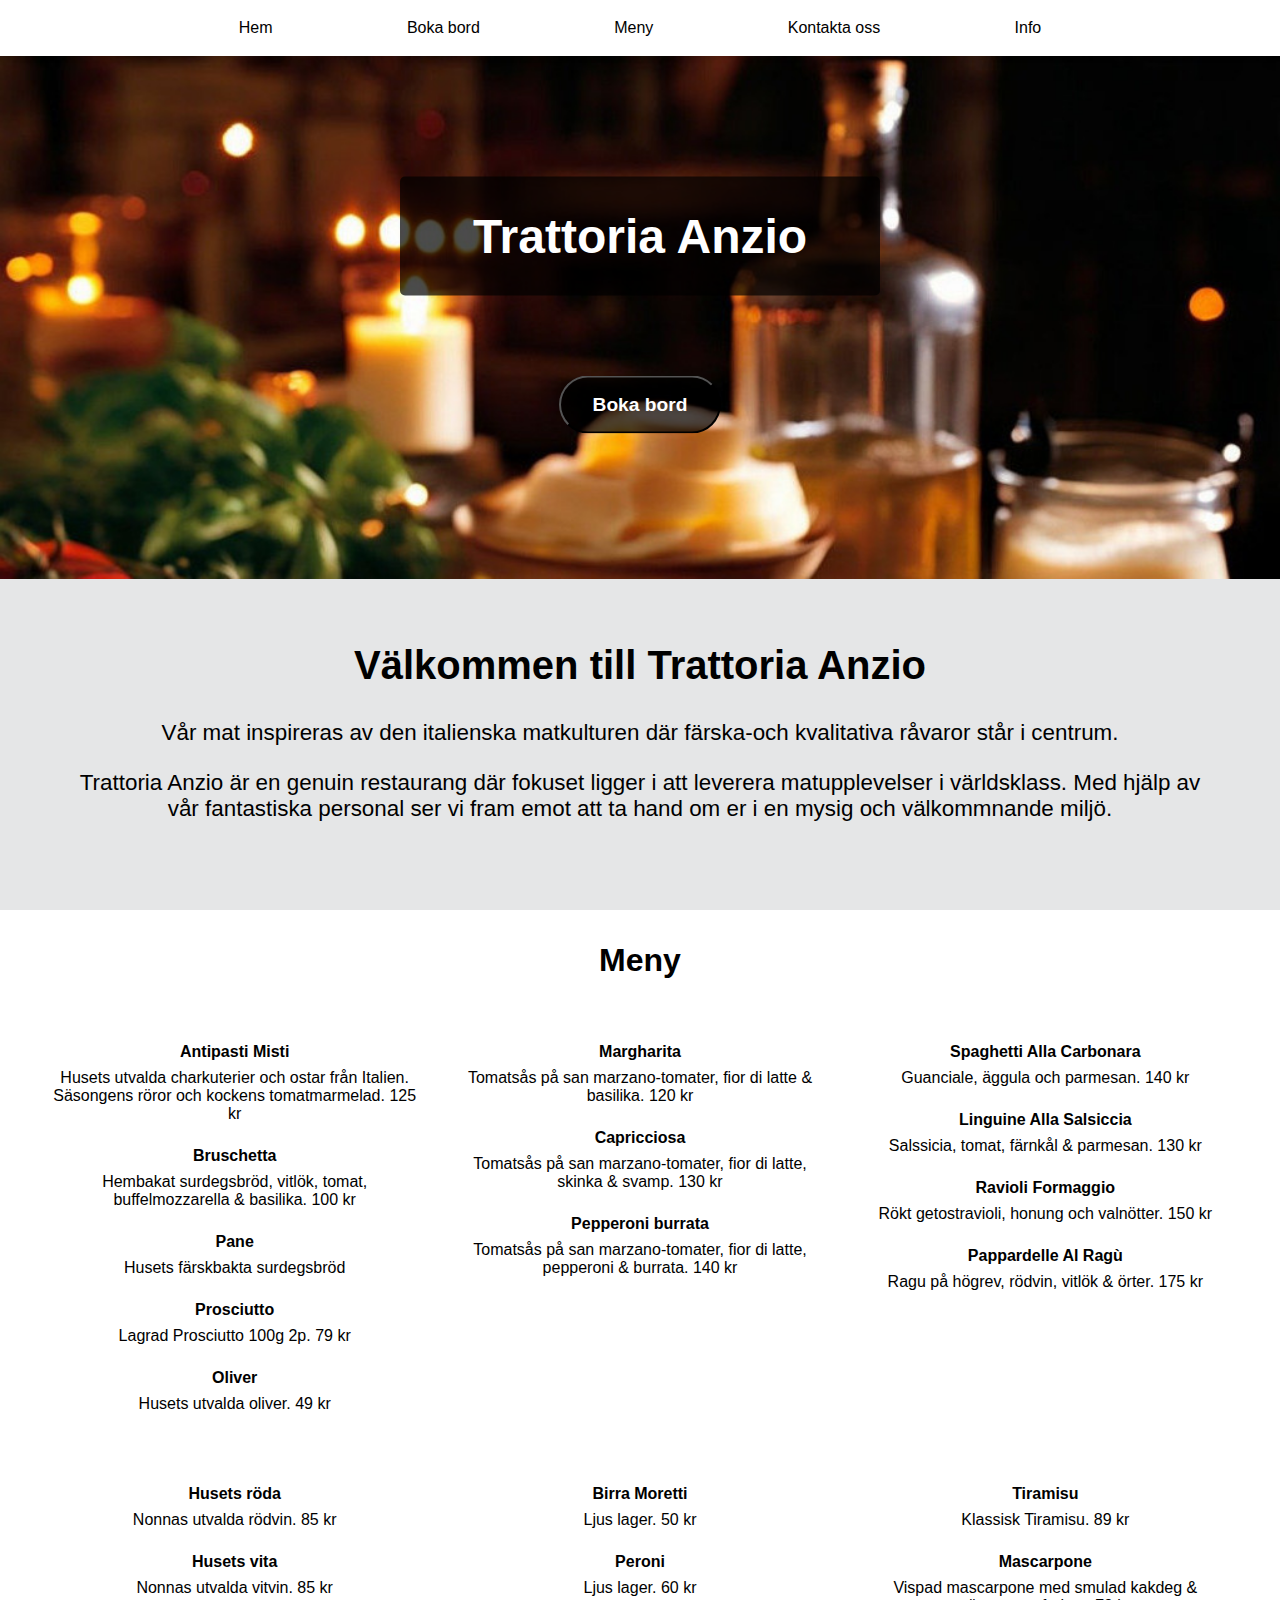
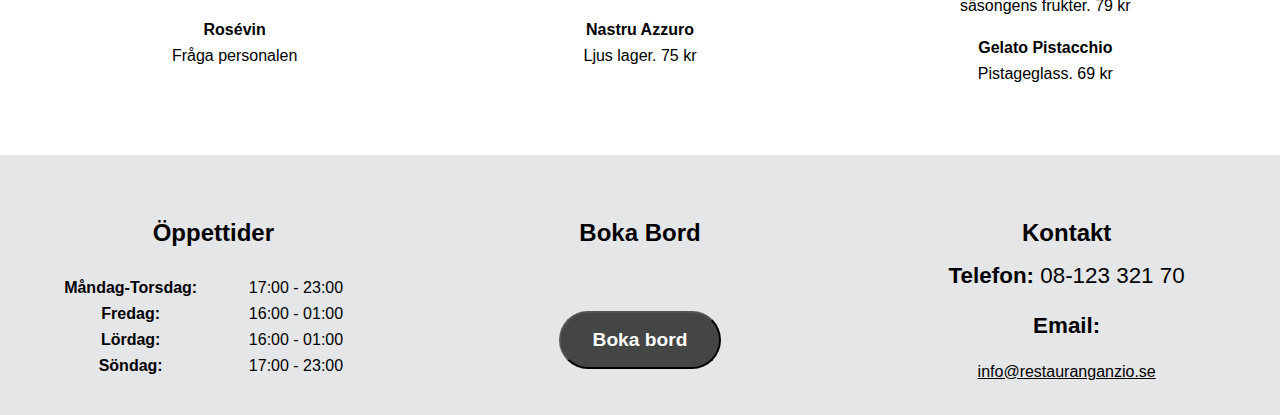
==== index.html @ eb4d1103 "Grid på välkomstext, meny och footer save 8" ====
<!DOCTYPE html>
<html lang="sv">
  <head>
    <meta charset="UTF-8" />
    <meta name="viewport" content="width=device-width, initial-scale=1.0" />
    <link rel="stylesheet" href="style.css" />
    <title>Trattoria Anzio</title>
  </head>
  <body>
    <header>
      <nav>
        <ul>
          <li class="nav-item">
            <a class="nav-link" href="#hem">Hem</a>
          </li>
          <li class="nav-item">
            <a class="nav-link" href="#bokabord">Boka bord</a>
          </li>
          <li class="nav-item">
            <a class="nav-link" href="#meny">Meny</a>
          </li>
          <li class="nav-item">
            <a class="nav-link" href="#kontakt">Kontakta oss</a>
          </li>
          <li class="nav-item">
            <a class="nav-link" href="#info">Info</a>
          </li>
        </ul>
      </nav>
    </header>

    <main class="main-content">
      <!-- Introsektion för en snabb introduktion -->
      <section id="intro-center">
        <img
          src="bilder/pasta-1024pxcropp.jpg"
          alt="bild_på_pasta"
          class="full-width-image"
        />
        <div class="overlay-content">
          <h1>Trattoria Anzio</h1>
          <button type="button" class="bokabord-knapp">Boka bord</button>
        </div>
      </section>

      <section id="intro-secondary">
        <h2>Välkommen till Trattoria Anzio</h2>
        <p id="intro-p1">
          Vår mat inspireras av den italienska matkulturen där färska-och
          kvalitativa råvaror står i centrum.
        </p>
        <p id="intro-p2">
          Trattoria Anzio är en genuin restaurang där fokuset ligger i att
          leverera matupplevelser i världsklass. Med hjälp av vår fantastiska
          personal ser vi fram emot att ta hand om er i en mysig och
          välkommnande miljö.
        </p>
      </section>
      <div id="h2-meny"><b>Meny</b></div>
      <!-- Sektion med meny -->
      <section id="meny-mat">
        <dl id="antipasti-meny">
          <!-- <div class="h3-meny-titel">
            <h3>Antipasti</h3>
          </div> -->
          <dt>Antipasti Misti</dt>
          <dd>
            Husets utvalda charkuterier och ostar från Italien. Säsongens röror
            och kockens tomatmarmelad. 125 kr
          </dd>

          <dt>Bruschetta</dt>
          <dd>
            Hembakat surdegsbröd, vitlök, tomat, buffelmozzarella & basilika.
            100 kr
          </dd>

          <dt>Pane</dt>
          <dd>Husets färskbakta surdegsbröd</dd>

          <dt>Prosciutto</dt>
          <dd>Lagrad Prosciutto 100g 2p. 79 kr</dd>

          <dt>Oliver</dt>
          <dd>Husets utvalda oliver. 49 kr</dd>
        </dl>

        <dl id="pasta-meny">
          <!-- <div class="h3-meny-titel">
            <h3>Pasta</h3>
          </div> -->
          <dt>Spaghetti Alla Carbonara</dt>
          <dd>Guanciale, äggula och parmesan. 140 kr</dd>

          <dt>Linguine Alla Salsiccia</dt>
          <dd>Salssicia, tomat, färnkål & parmesan. 130 kr</dd>

          <dt>Ravioli Formaggio</dt>
          <dd>Rökt getostravioli, honung och valnötter. 150 kr</dd>

          <dt>Pappardelle Al Ragù</dt>
          <dd>Ragu på högrev, rödvin, vitlök & örter. 175 kr</dd>
        </dl>

        <dl id="pizza-meny">
          <!-- <div class="h3-meny-titel">
            <h3>Pizza</h3>
          </div> -->
          <dt>Margharita</dt>
          <dd>
            Tomatsås på san marzano-tomater, fior di latte & basilika. 120 kr
          </dd>

          <dt>Capricciosa</dt>
          <dd>
            Tomatsås på san marzano-tomater, fior di latte, skinka & svamp. 130
            kr
          </dd>

          <dt>Pepperoni burrata</dt>
          <dd>
            Tomatsås på san marzano-tomater, fior di latte, pepperoni & burrata.
            140 kr
          </dd>
        </dl>

        <dl id="vino-meny">
          <!-- <div class="h3-meny-titel">
            <h3>Vino</h3>
          </div> -->
          <dt>Husets röda</dt>
          <dd>Nonnas utvalda rödvin. 85 kr</dd>

          <dt>Husets vita</dt>
          <dd>Nonnas utvalda vitvin. 85 kr</dd>

          <dt>Rosévin</dt>
          <dd>Fråga personalen</dd>
        </dl>

        <dl id="birra-meny">
          <!-- <div class="h3-meny-titel">
            <h3>Birra</h3>
          </div> -->
          <dt>Birra Moretti</dt>
          <dd>Ljus lager. 50 kr</dd>

          <dt>Peroni</dt>
          <dd>Ljus lager. 60 kr</dd>

          <dt>Nastru Azzuro</dt>
          <dd>Ljus lager. 75 kr</dd>
        </dl>

        <dl id="dolci-meny">
          <!-- <div class="h3-meny-titel">
            <h3>Dolci</h3>
          </div> -->
          <dt>Tiramisu</dt>
          <dd>Klassisk Tiramisu. 89 kr</dd>

          <dt>Mascarpone</dt>
          <dd>
            Vispad mascarpone med smulad kakdeg & säsongens frukter. 79 kr
          </dd>

          <dt>Gelato Pistacchio</dt>
          <dd>Pistageglass. 69 kr</dd>
        </dl>
      </section>
    </main>

    <footer class="footer">
      <div class="footer-content" id="footer-oppettider">
        <h3>Öppettider</h3>
        <dl>
          <dt><b>Måndag-Torsdag:</b></dt>
          <dd>17:00 - 23:00</dd>

          <dt><b>Fredag:</b></dt>
          <dd>16:00 - 01:00</dd>

          <dt><b>Lördag:</b></dt>
          <dd>16:00 - 01:00</dd>

          <dt><b>Söndag:</b></dt>
          <dd>17:00 - 23:00</dd>
        </dl>
      </div>

      <div class="footer-content" id="footer-bokabord">
        <h3>Boka Bord</h3>
        <button type="button" class="bokabord-knapp">Boka bord</button>
      </div>

      <div class="footer-content" id="footer-kontakt">
        <h3>Kontakt</h3>
        <p><b>Telefon:</b> 08-123 321 70</p>
        <p>
          <b>Email:</b>
        </p>
        <a href="#info@restauranganzio.se" style="color: black"
          >info@restauranganzio.se</a
        >
      </div>
    </footer>
  </body>
</html>
---- style.css ----
* {
    margin: 0;
    padding: 0;
    box-sizing: border-box;
}

body {
    font-family:'Segoe UI', Tahoma, Geneva, Verdana, sans-serif;
    display: grid;
    grid-template-rows: auto 1fr auto;
    grid-template-areas:
    "header"
    "main-content"
    "footer";
    height: 100vh;
}

header {
    grid-area:header;
}

nav {
    position: fixed;
    width: 100%;
    display: flex;
    /* Detta säkerställer att nav hamnar ovanför bl.a bilden som täckte den innan detta. */
    z-index: 10;
    box-shadow: 0 2px 5px rgba(0, 0, 0, 0.1)
}

nav ul {
    /* positionering av innehåll i nav */
    display: flex;
    align-items:center;
    justify-content: center;
    list-style-type:none;
    overflow: hidden;
    /* Testade att ha nav lite genomskinligt - därav detta format av background-color*/
    background-color:white;
    width: 100%;
}

nav li {
    /* Gör så att listan hamnar vågrätt */
    display: inline;
    margin: 1.2rem;
}

nav a {
    /* Tar bort understrecket i länken */
    text-decoration: none;
    color: black;
    font-weight:500;
    margin-left: 3rem;
    margin-right: 3rem;
}

nav a:hover {
    border-bottom: 2px solid black;
}


.main-content {
    grid-area: main-content;
    display: grid;
    grid-template-columns: 1fr;
    grid-template-rows: 1fr;
    grid-template-areas:
    "intro-center"
    "intro-secondary";
}

#intro-center {
    position:relative;
    width: 100%;
    overflow: hidden;
}

/* bilden */
.full-width-image {
    height: auto;
    width: 100%;
    display: block;
    object-fit: cover; /* Hjälper att hålla bildens proportioner*/
    position: relative;
}

.overlay-content {
    position: absolute;
    height:auto;
    padding: 5rem;
    color: white;
    top:50%;
    left: 50%;
    text-align: center;
    /* Efter lite forskning fick jag hjälp att centrera av transform under */
    transform:translate(-50%, -50%);
    border-radius: 5px;
    max-width: 90%;
    box-sizing: border-box;
}

h1 {
    font-size: 3rem;
    width: 30rem;
    margin: 2rem;
    padding: 2rem;
    background-color:rgba(0, 0, 0, 0.7);
    border-radius: 5px;
}

.bokabord-knapp {
    margin: auto;
    padding: 1rem 2rem;
    margin-top: 3rem;
    border-radius: 50px;
    border-color: black;
    background-color:rgba(0, 0, 0, 0.7);
    color:white;
    text-decoration: none;
    list-style-type: none;
    font-weight: 550;
    font-size: 1.2rem;

}

#intro-secondary {
    grid-area: intro-secondary;
    text-align: center;
    padding: 4rem;
    width: auto;
    min-width: 20rem;
    background-color: rgb(229, 230, 231);
    display: grid;
}

#intro-secondary h2{
    font-size:  2.5rem;
    margin-bottom: 2rem;
}

#intro-p1, p{
    margin-bottom: 1.5rem;
}

#intro-p1, p {
    font-size: 140%;
}

#h2-meny {
    font-size:  2rem;
    text-align: center;
    margin-top: 2rem;
    grid-area: h2-meny;

}

#meny-mat {
    display: grid;
    grid-area: meny-mat;
    grid-template-columns: 1fr 1fr 1fr;
    grid-template-rows: auto auto;
    grid-template-areas:
    "antipasti pizza-meny pasta-meny"
    "vino-meny birra-meny dolci-meny";
    grid-gap: 2rem;
    text-align: center;
    padding: 3rem;
}

#meny-mat dd {
    margin-bottom: 1.5rem;
}

#meny-mat dt {
    font-weight: 600;
}

.h3-meny-titel {
    text-align: center;
    padding: 1rem;
    text-decoration: underline;
}

#antipasti-meny {
    grid-area: antipasti;
}

#pasta-meny {
    grid-area: pasta-meny;
}

#pizza-meny {
    grid-area: pizza-meny;
}

#vino-meny {
    grid-area: vino-meny;
}

#birra-meny {
    grid-area: birra-meny;
}

#dolci-meny {
    grid-area: dolci-meny;
}

dl {
    margin-top: 1rem;
}

dt, dd{
    margin-bottom: 0.5rem;
}

.footer {
    grid-area: footer;
    height: 20rem;
    background-color:rgb(229, 230, 231);;
    display:flex;
    justify-content:space-evenly;
    align-items: flex-start;
    text-align: center;
}

.footer-content {
    margin:2rem;
}

.footer-content h3 {
    font-size: 1.5rem;
    padding: 1rem;
}

.footer-content dl {
    display: grid;
    grid-template-columns: 1fr 1fr;
}

#footer-oppettider {
    grid-area: footer-oppettider;
}

#footer-bokabord {
    grid-area: footer-bokabord;
}

#footer-kontakt {
    grid-area: footer-kontakt;
}

/* Note to self: Kom ihåg! Detta är efter förändring av storlek på skärmen */
@media (min-width:360px) {
    .main-content {
        grid-template-columns: 1fr;
        grid-template-areas:
        "intro-image-center"
        "intro-secondary"
        "h2-meny"
        "meny-mat"
        ;
    }

    #meny-mat {
        grid-template-columns: 1fr;
        grid-template-areas:
        "antipasti"
        "pizza-meny"
        "pasta-meny"
        "vino-meny"
        "birra-meny"
        "dolci-meny"
        ;

    }

    .footer {
        display: grid;
        grid-template-columns: 1fr;
        grid-template-areas:
        "footer-oppettider"
        "footer-bokabord"
        "footer-kontakt"
        ;
        height: auto;

    }

    .footer-content {
        padding: 1rem;
        margin-bottom: 1rem;
    }

}

/* Note to self: Före ändring */
@media (min-width: 1024px) {
    #meny-mat {
        grid-template-columns: 1fr 1fr 1fr;
        grid-template-areas:
            "antipasti pizza-meny pasta-meny"
            "vino-meny birra-meny dolci-meny";
    }

    .footer {
        grid-template-columns: 1fr 1fr 1fr;
        grid-template-areas: "footer-oppettider footer-bokabord footer-kontakt ";
    }

}

/* Detta anpassar content-overlay */
@media (max-width:480px) {
    .overlay-content {
        padding: 2rem;
        max-width: 90%;
        overflow: auto;
        box-sizing: border-box;
    }

    /* .full-width-image {
    }

    h1 {
        font-size: 5vw;
        width: 80%;
        margin:1rem auto;
    }

    .bokabord-knapp {
        padding: 0.8rem 1.5rem;
        font-size: 4vw;
        margin-top: 1rem;
        max-width: 80%;
    } */
}
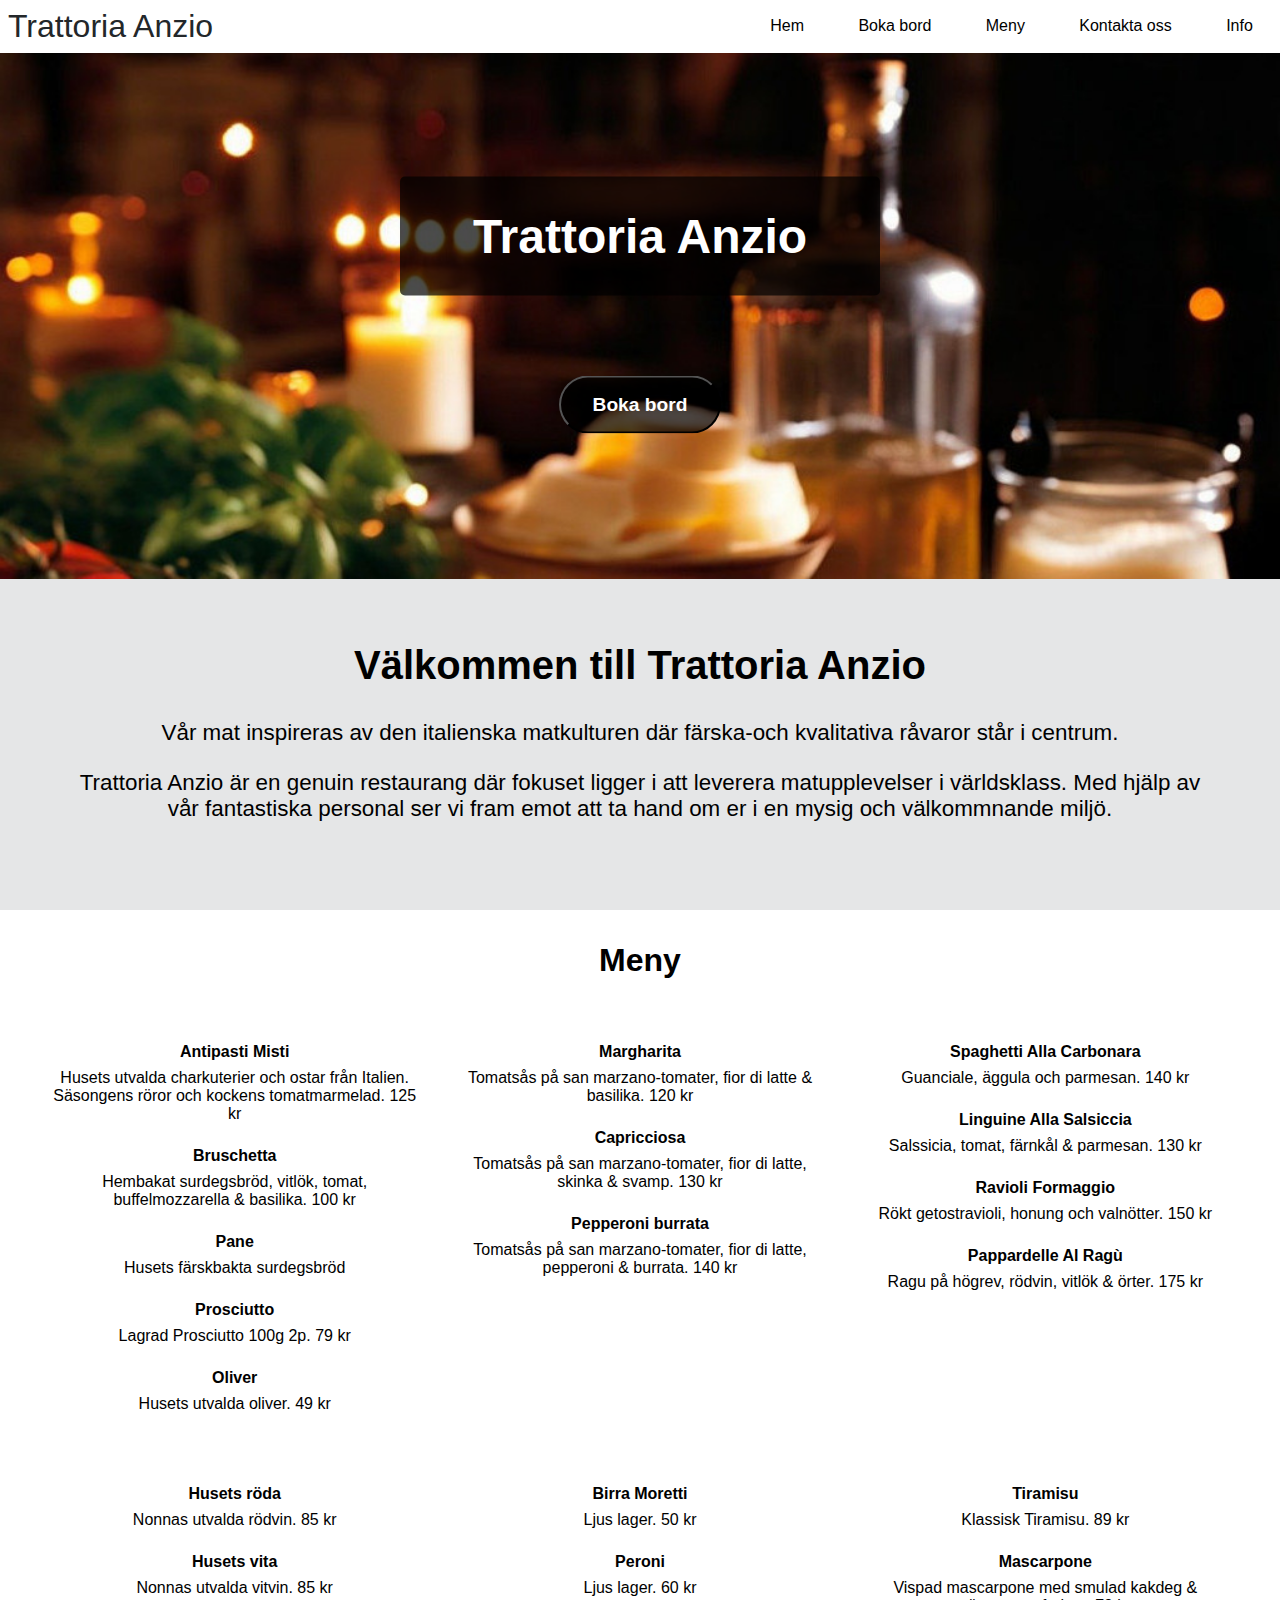
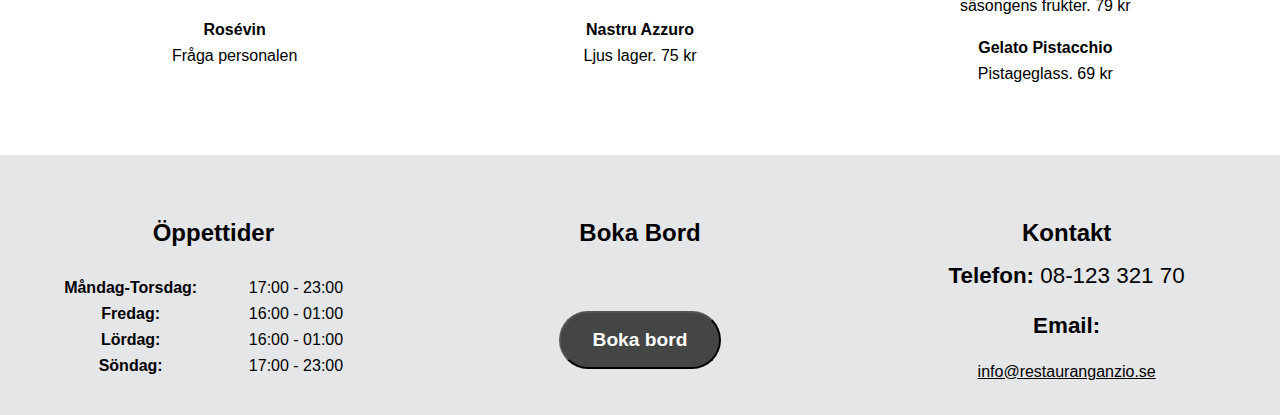
==== commit d49370ed: "nav-bar responsiv save 9" ====
--- a/index.html
+++ b/index.html
@@ -4,11 +4,24 @@
     <meta charset="UTF-8" />
     <meta name="viewport" content="width=device-width, initial-scale=1.0" />
     <link rel="stylesheet" href="style.css" />
+    <!-- Länk till biblioteket -->
+    <link
+      rel="stylesheet"
+      href="https://cdnjs.cloudflare.com/ajax/libs/font-awesome/6.6.0/css/all.min.css"
+      integrity="sha512-Kc323vGBEqzTmouAECnVceyQqyqdsSiqLQISBL29aUW4U/M7pSPA/gEUZQqv1cwx4OnYxTxve5UMg5GT6L4JJg=="
+      crossorigin="anonymous"
+      referrerpolicy="no-referrer"
+    />
     <title>Trattoria Anzio</title>
   </head>
   <body>
     <header>
       <nav>
+        <a href="#logga" id="logga">Trattoria Anzio</a>
+        <input type="checkbox" id="hamburger" />
+        <label for="hamburger">
+          <i class="fa-solid fa-bars"></i>
+        </label>
         <ul>
           <li class="nav-item">
             <a class="nav-link" href="#hem">Hem</a>
--- a/style.css
+++ b/style.css
@@ -21,43 +21,93 @@
 
 nav {
     position: fixed;
-    width: 100%;
     display: flex;
-    /* Detta säkerställer att nav hamnar ovanför bl.a bilden som täckte den innan detta. */
+    align-items: center;
+    justify-content: space-between;
+    background-color: white;
+    padding: 0.5rem;
+    width: 100%;
+    z-index: 10;
+}
+
+nav a {
+    text-decoration: none;
+
+}
+
+#logga {
+    font-size: 2rem;
+    color: #23272a;
+    font-weight: 500;
+}
+/* Checkbox */
+input[type="checkbox"] {
+    /* För att dölja den */
+    appearance: none;
+    -webkit-appearance: none;
+}
+
+label {
+    display: none;
+}
+
+ul {
+    list-style: none;
+    display: flex;
+    gap: 1rem;
+}
+
+ul a {
+    padding: 1.2rem;
+    color: black;
+}
+
+ul a:hover {
+    color:#36a543;
+
+}
+
+/* Min gamla nav som jag inte lyckades få responsivt */
+/* nav {
+    position: fixed;
+    width: 100%;
+    display: flex;
+    Detta säkerställer att nav hamnar ovanför bl.a bilden som täckte den innan detta.
     z-index: 10;
     box-shadow: 0 2px 5px rgba(0, 0, 0, 0.1)
-}
-
-nav ul {
-    /* positionering av innehåll i nav */
+} */
+
+/* nav ul {
+    positionering av innehåll i nav
     display: flex;
     align-items:center;
     justify-content: center;
     list-style-type:none;
     overflow: hidden;
-    /* Testade att ha nav lite genomskinligt - därav detta format av background-color*/
+    Testade att ha nav lite genomskinligt - därav detta format av background-color
     background-color:white;
     width: 100%;
-}
-
-nav li {
-    /* Gör så att listan hamnar vågrätt */
+} */
+
+/* nav li {
+    Gör så att listan hamnar vågrätt
     display: inline;
     margin: 1.2rem;
-}
-
-nav a {
-    /* Tar bort understrecket i länken */
+} */
+
+/* nav a {
+    Tar bort understrecket i länken
     text-decoration: none;
     color: black;
     font-weight:500;
     margin-left: 3rem;
     margin-right: 3rem;
-}
-
-nav a:hover {
+} */
+
+/* nav a:hover {
     border-bottom: 2px solid black;
-}
+} */
+
 
 
 .main-content {
@@ -310,28 +360,29 @@
 
 }
 
-/* Detta anpassar content-overlay */
-@media (max-width:480px) {
-    .overlay-content {
-        padding: 2rem;
-        max-width: 90%;
-        overflow: auto;
-        box-sizing: border-box;
-    }
-
-    /* .full-width-image {
-    }
-
-    h1 {
-        font-size: 5vw;
-        width: 80%;
-        margin:1rem auto;
-    }
-
-    .bokabord-knapp {
-        padding: 0.8rem 1.5rem;
-        font-size: 4vw;
-        margin-top: 1rem;
-        max-width: 80%;
-    } */
-}
+/* Denna media query skapar en hamburgarmeny vid 780px. Det är ungefär då "vanliga" nav-baren behöver bryta */
+@media screen and (max-width:780px) {
+    label   {
+        display: block;
+    }
+
+    ul {
+        font-size: 1rem;
+        position: absolute;
+        left: -100%;
+        flex-direction: column;
+        align-items: center;
+        background-color:white;
+        gap: 2em;
+        top: 60px;
+        width: 100%;
+        height:50vh;
+        transition: 0.6s;
+        margin-top: 0;
+        padding: 1rem;
+    }
+
+    input[type="checkbox"]:checked ~ ul {
+        left: 0;
+    }
+}
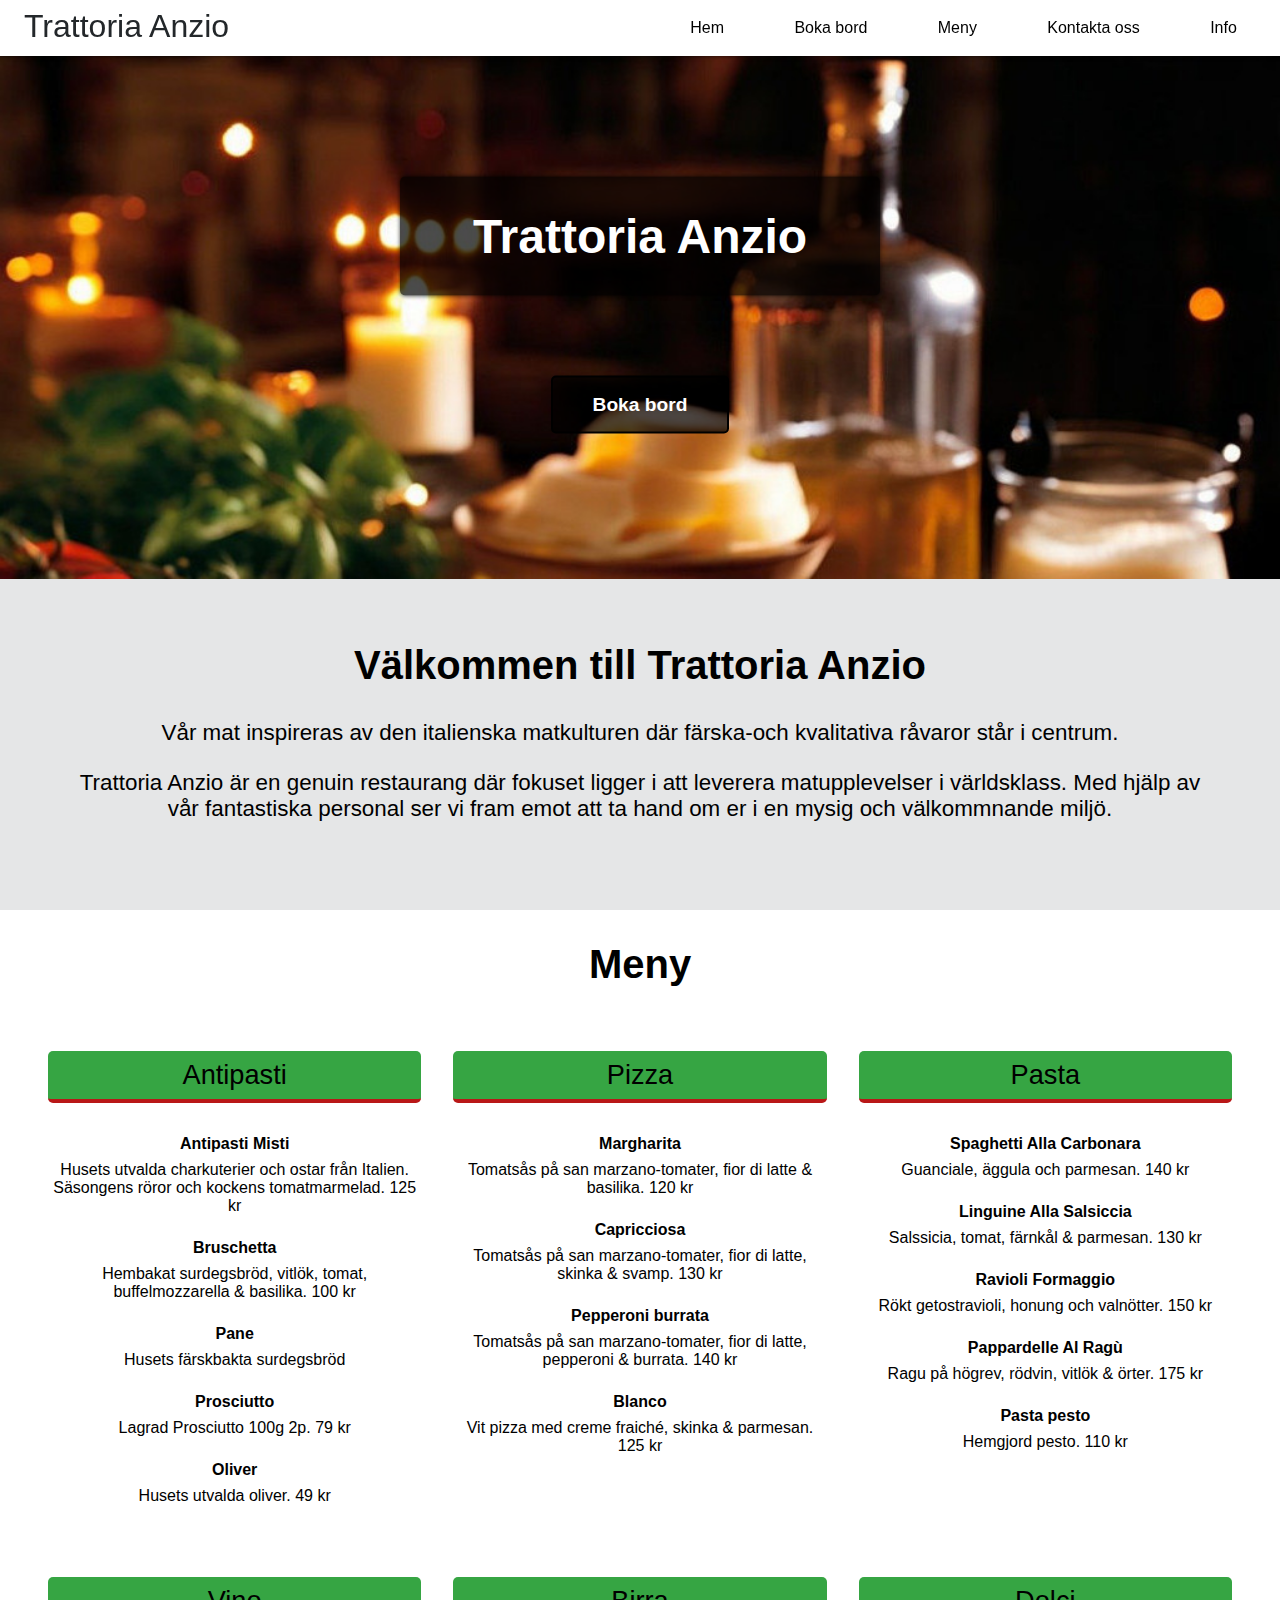
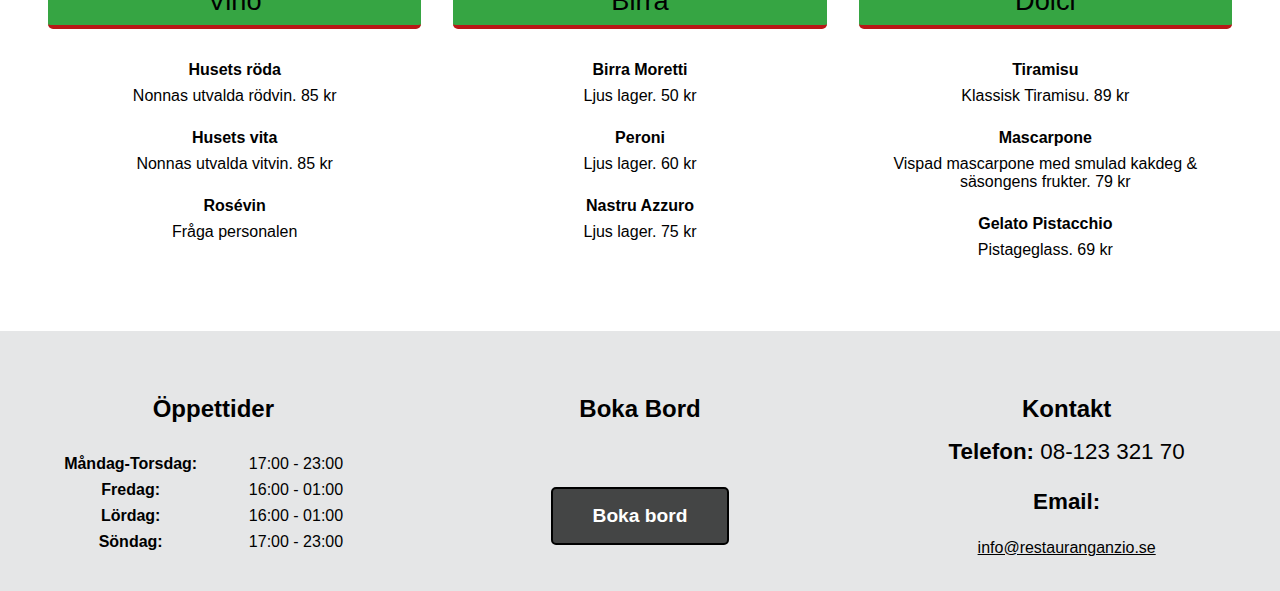
==== commit f8efdfc2: "Responsivt 100% save 10" ====
--- a/index.html
+++ b/index.html
@@ -73,9 +73,7 @@
       <!-- Sektion med meny -->
       <section id="meny-mat">
         <dl id="antipasti-meny">
-          <!-- <div class="h3-meny-titel">
-            <h3>Antipasti</h3>
-          </div> -->
+          <div class="overrubrik-dl">Antipasti</div>
           <dt>Antipasti Misti</dt>
           <dd>
             Husets utvalda charkuterier och ostar från Italien. Säsongens röror
@@ -99,9 +97,7 @@
         </dl>
 
         <dl id="pasta-meny">
-          <!-- <div class="h3-meny-titel">
-            <h3>Pasta</h3>
-          </div> -->
+          <div class="overrubrik-dl">Pasta</div>
           <dt>Spaghetti Alla Carbonara</dt>
           <dd>Guanciale, äggula och parmesan. 140 kr</dd>
 
@@ -113,12 +109,13 @@
 
           <dt>Pappardelle Al Ragù</dt>
           <dd>Ragu på högrev, rödvin, vitlök & örter. 175 kr</dd>
+
+          <dt>Pasta pesto</dt>
+          <dd>Hemgjord pesto. 110 kr</dd>
         </dl>
 
         <dl id="pizza-meny">
-          <!-- <div class="h3-meny-titel">
-            <h3>Pizza</h3>
-          </div> -->
+          <div class="overrubrik-dl">Pizza</div>
           <dt>Margharita</dt>
           <dd>
             Tomatsås på san marzano-tomater, fior di latte & basilika. 120 kr
@@ -135,12 +132,13 @@
             Tomatsås på san marzano-tomater, fior di latte, pepperoni & burrata.
             140 kr
           </dd>
+
+          <dt>Blanco</dt>
+          <dd>Vit pizza med creme fraiché, skinka & parmesan. 125 kr</dd>
         </dl>
 
         <dl id="vino-meny">
-          <!-- <div class="h3-meny-titel">
-            <h3>Vino</h3>
-          </div> -->
+          <div class="overrubrik-dl">Vino</div>
           <dt>Husets röda</dt>
           <dd>Nonnas utvalda rödvin. 85 kr</dd>
 
@@ -152,9 +150,7 @@
         </dl>
 
         <dl id="birra-meny">
-          <!-- <div class="h3-meny-titel">
-            <h3>Birra</h3>
-          </div> -->
+          <div class="overrubrik-dl">Birra</div>
           <dt>Birra Moretti</dt>
           <dd>Ljus lager. 50 kr</dd>
 
@@ -166,9 +162,7 @@
         </dl>
 
         <dl id="dolci-meny">
-          <!-- <div class="h3-meny-titel">
-            <h3>Dolci</h3>
-          </div> -->
+          <div class="overrubrik-dl">Dolci</div>
           <dt>Tiramisu</dt>
           <dd>Klassisk Tiramisu. 89 kr</dd>
 
@@ -209,9 +203,7 @@
       <div class="footer-content" id="footer-kontakt">
         <h3>Kontakt</h3>
         <p><b>Telefon:</b> 08-123 321 70</p>
-        <p>
-          <b>Email:</b>
-        </p>
+        <p><b>Email:</b></p>
         <a href="#info@restauranganzio.se" style="color: black"
           >info@restauranganzio.se</a
         >
--- a/style.css
+++ b/style.css
@@ -27,18 +27,43 @@
     background-color: white;
     padding: 0.5rem;
     width: 100%;
+    /* Säkerställer att nav hamnar "längst fram" */
     z-index: 10;
-}
+    box-shadow: 0 0px 4px 0 rgba(0, 0, 0, 0.7) ;
+}
+
 
 nav a {
     text-decoration: none;
-
+    color: black;
+    font-size: 1rem;
+    position: relative;
+    padding-bottom: 0.2rem;
+}
+
+
+
+/* skapar ett pseudo-element */
+nav a::after {
+    content: ''; /*En tom sträng */
+    position: absolute;
+    left:0;
+    bottom: 0;
+    width: 100%;
+    height:2.5px;
+    background-color: transparent; /*Ser till att linjen är transparent by default */
+    transition: background-color 0.5s ease;
+}
+
+nav a:hover::after {
+    background-color:#b91717;
 }
 
 #logga {
     font-size: 2rem;
     color: #23272a;
     font-weight: 500;
+    margin-left: 1rem;
 }
 /* Checkbox */
 input[type="checkbox"] {
@@ -60,10 +85,13 @@
 ul a {
     padding: 1.2rem;
     color: black;
+    font-weight: 500;
+    margin-right: 1rem;
 }
 
 ul a:hover {
     color:#36a543;
+    transition: 0.5s;
 
 }
 
@@ -157,14 +185,15 @@
     padding: 2rem;
     background-color:rgba(0, 0, 0, 0.7);
     border-radius: 5px;
+    box-shadow: 0 0px 4px 0 rgba(0, 0, 0, 0.7) ;
 }
 
 .bokabord-knapp {
     margin: auto;
-    padding: 1rem 2rem;
+    padding: 1rem 2.5rem;
     margin-top: 3rem;
-    border-radius: 50px;
-    border-color: black;
+    border-radius: 5px;
+    border: solid 2.5px black;
     background-color:rgba(0, 0, 0, 0.7);
     color:white;
     text-decoration: none;
@@ -172,6 +201,11 @@
     font-weight: 550;
     font-size: 1.2rem;
 
+}
+
+button:hover {
+    background-color: #36a543;
+    transition: 0.7s;
 }
 
 #intro-secondary {
@@ -198,11 +232,10 @@
 }
 
 #h2-meny {
-    font-size:  2rem;
+    font-size:  2.5rem;
     text-align: center;
     margin-top: 2rem;
     grid-area: h2-meny;
-
 }
 
 #meny-mat {
@@ -218,18 +251,22 @@
     padding: 3rem;
 }
 
+
+.overrubrik-dl {
+    font-size: 1.7rem;
+    margin-bottom: 2rem;
+    background-color: #36a543;
+    border-bottom: #b91717 4px solid;
+    border-radius: 5px;
+    padding: 0.5rem;
+}
+
 #meny-mat dd {
     margin-bottom: 1.5rem;
 }
 
 #meny-mat dt {
     font-weight: 600;
-}
-
-.h3-meny-titel {
-    text-align: center;
-    padding: 1rem;
-    text-decoration: underline;
 }
 
 #antipasti-meny {
@@ -360,8 +397,8 @@
 
 }
 
-/* Denna media query skapar en hamburgarmeny vid 780px. Det är ungefär då "vanliga" nav-baren behöver bryta */
-@media screen and (max-width:780px) {
+/* Denna media query skapar en hamburgarmeny vid 860px. Det är ungefär då "vanliga" nav-baren behöver bryta */
+@media screen and (max-width:860px) {
     label   {
         display: block;
     }
@@ -376,10 +413,14 @@
         gap: 2em;
         top: 60px;
         width: 100%;
-        height:50vh;
+        height:auto; /*Anpassar efter innehållet */
         transition: 0.6s;
         margin-top: 0;
-        padding: 1rem;
+        padding: 2rem;
+    }
+
+    .overlay-content {
+        display: none;
     }
 
     input[type="checkbox"]:checked ~ ul {
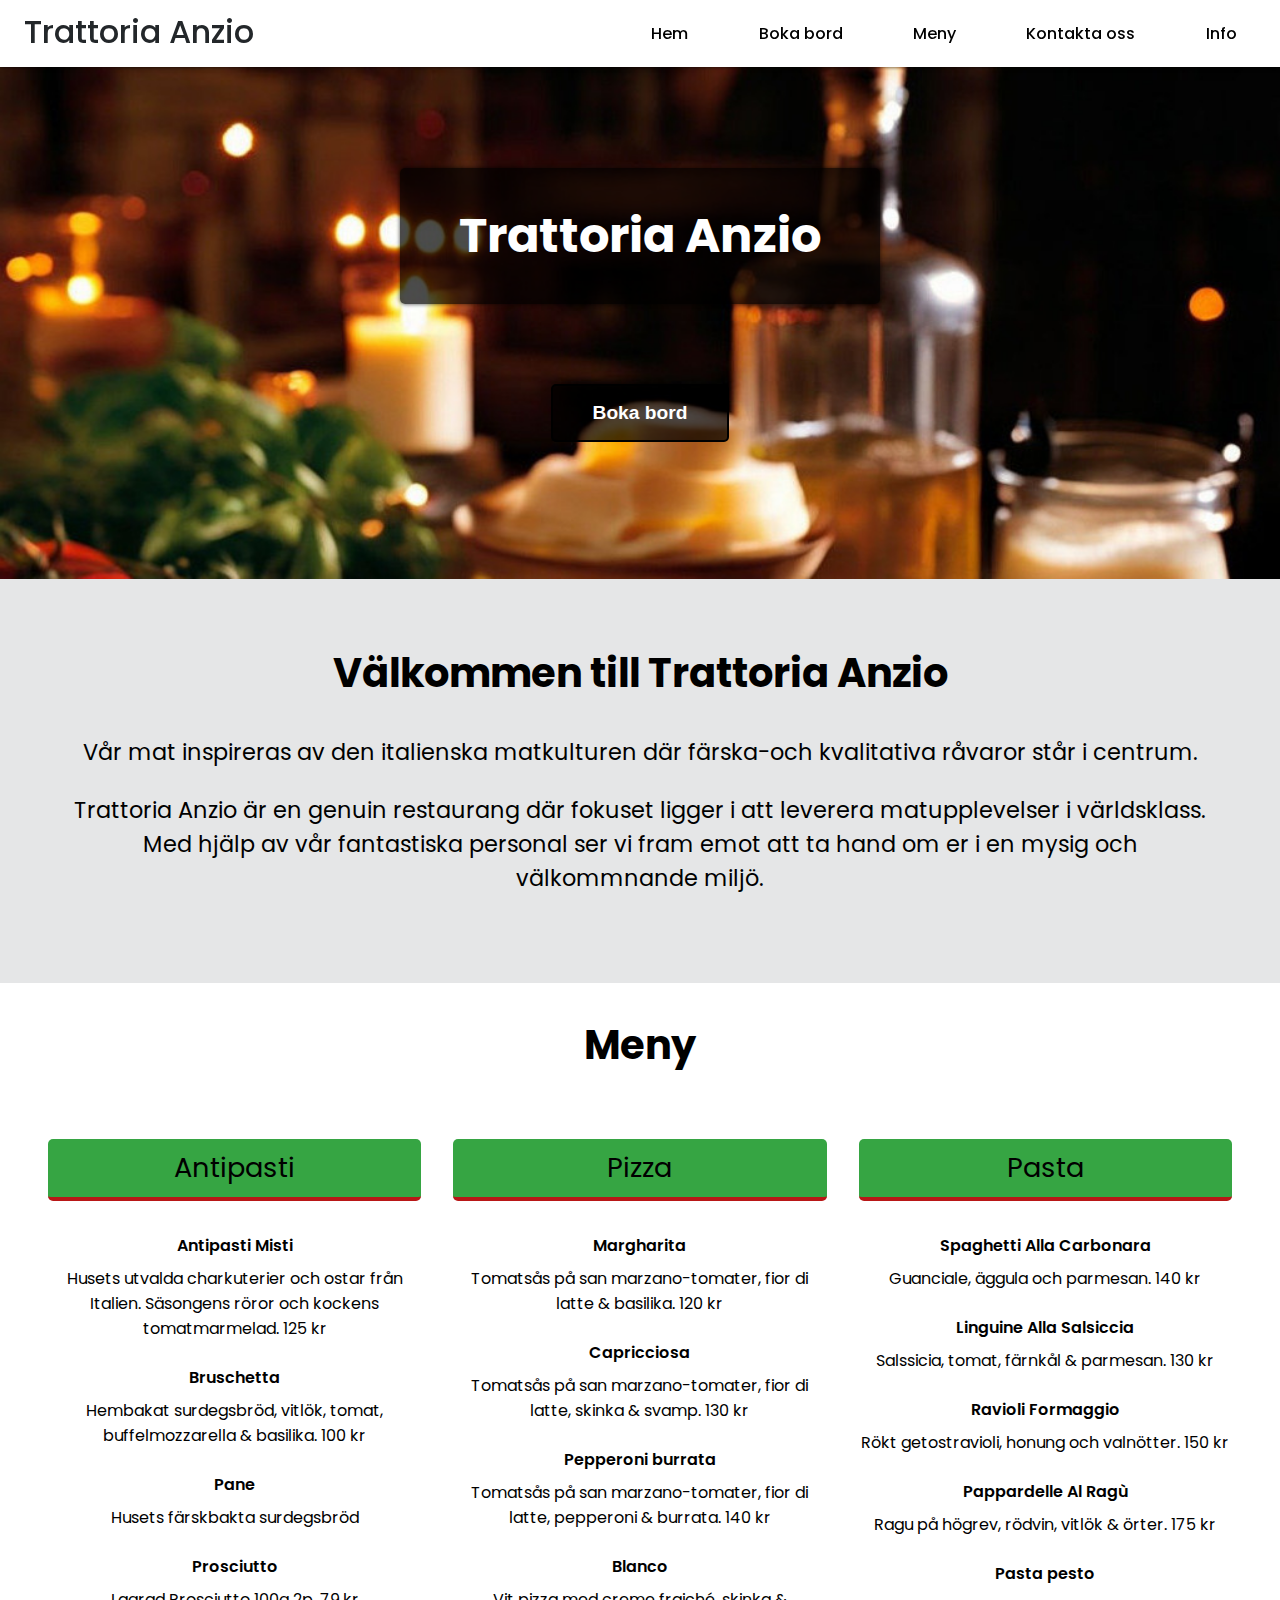
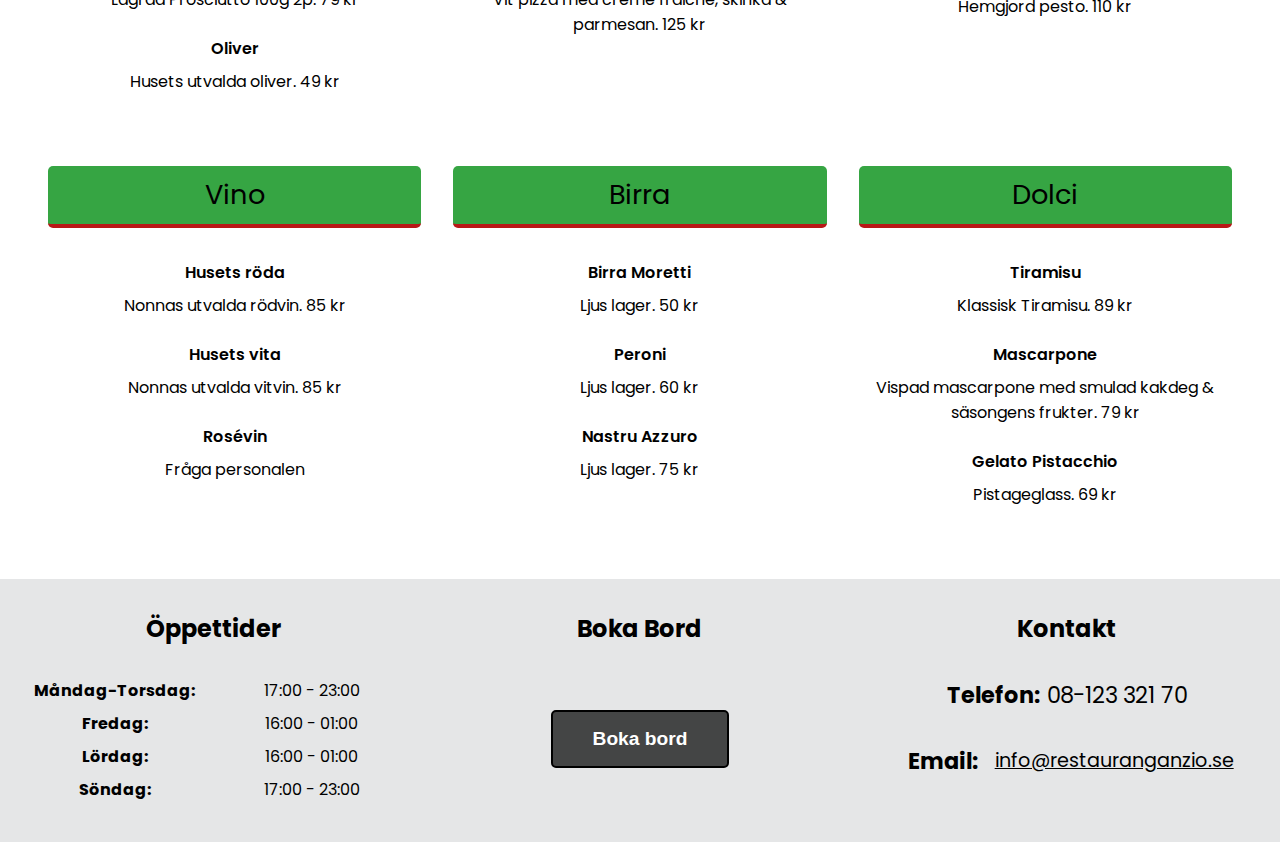
==== commit 0bbeede2: "Responsivt 100%, email footer problem löst save 11" ====
--- a/index.html
+++ b/index.html
@@ -11,6 +11,12 @@
       integrity="sha512-Kc323vGBEqzTmouAECnVceyQqyqdsSiqLQISBL29aUW4U/M7pSPA/gEUZQqv1cwx4OnYxTxve5UMg5GT6L4JJg=="
       crossorigin="anonymous"
       referrerpolicy="no-referrer"
+    />
+    <link rel="preconnect" href="https://fonts.googleapis.com" />
+    <link rel="preconnect" href="https://fonts.gstatic.com" crossorigin />
+    <link
+      href="https://fonts.googleapis.com/css2?family=Poppins:ital,wght@0,100;0,200;0,300;0,400;0,500;0,600;0,700;0,800;0,900;1,100;1,200;1,300;1,400;1,500;1,600;1,700;1,800;1,900&display=swap"
+      rel="stylesheet"
     />
     <title>Trattoria Anzio</title>
   </head>
@@ -203,10 +209,12 @@
       <div class="footer-content" id="footer-kontakt">
         <h3>Kontakt</h3>
         <p><b>Telefon:</b> 08-123 321 70</p>
-        <p><b>Email:</b></p>
-        <a href="#info@restauranganzio.se" style="color: black"
-          >info@restauranganzio.se</a
-        >
+        <div class="email-container">
+          <p><b>Email:</b></p>
+          <a href="#info@restauranganzio.se" style="color: black"
+            >info@restauranganzio.se</a
+          >
+        </div>
       </div>
     </footer>
   </body>
--- a/style.css
+++ b/style.css
@@ -5,7 +5,7 @@
 }
 
 body {
-    font-family:'Segoe UI', Tahoma, Geneva, Verdana, sans-serif;
+    font-family:"Poppins",'Segoe UI', Tahoma, Geneva, Verdana, sans-serif;
     display: grid;
     grid-template-rows: auto 1fr auto;
     grid-template-areas:
@@ -53,6 +53,7 @@
     height:2.5px;
     background-color: transparent; /*Ser till att linjen är transparent by default */
     transition: background-color 0.5s ease;
+    padding: 1px;
 }
 
 nav a:hover::after {
@@ -94,49 +95,6 @@
     transition: 0.5s;
 
 }
-
-/* Min gamla nav som jag inte lyckades få responsivt */
-/* nav {
-    position: fixed;
-    width: 100%;
-    display: flex;
-    Detta säkerställer att nav hamnar ovanför bl.a bilden som täckte den innan detta.
-    z-index: 10;
-    box-shadow: 0 2px 5px rgba(0, 0, 0, 0.1)
-} */
-
-/* nav ul {
-    positionering av innehåll i nav
-    display: flex;
-    align-items:center;
-    justify-content: center;
-    list-style-type:none;
-    overflow: hidden;
-    Testade att ha nav lite genomskinligt - därav detta format av background-color
-    background-color:white;
-    width: 100%;
-} */
-
-/* nav li {
-    Gör så att listan hamnar vågrätt
-    display: inline;
-    margin: 1.2rem;
-} */
-
-/* nav a {
-    Tar bort understrecket i länken
-    text-decoration: none;
-    color: black;
-    font-weight:500;
-    margin-left: 3rem;
-    margin-right: 3rem;
-} */
-
-/* nav a:hover {
-    border-bottom: 2px solid black;
-} */
-
-
 
 .main-content {
     grid-area: main-content;
@@ -309,10 +267,25 @@
     justify-content:space-evenly;
     align-items: flex-start;
     text-align: center;
-}
-
-.footer-content {
-    margin:2rem;
+    /* border-top: solid 3px #b91717; */
+}
+
+.email-container {
+    display: flex;
+    align-items: center;
+}
+
+.footer-content p{
+    margin: 1rem;
+    padding: 0;
+}
+
+.footer-content a {
+    font-size: 1.2rem;
+}
+
+.footer-content .email-container {
+    margin-right: 0.5rem;
 }
 
 .footer-content h3 {
@@ -335,6 +308,9 @@
 
 #footer-kontakt {
     grid-area: footer-kontakt;
+    display: flex;
+    align-items:center;
+    flex-direction: column;
 }
 
 /* Note to self: Kom ihåg! Detta är efter förändring av storlek på skärmen */
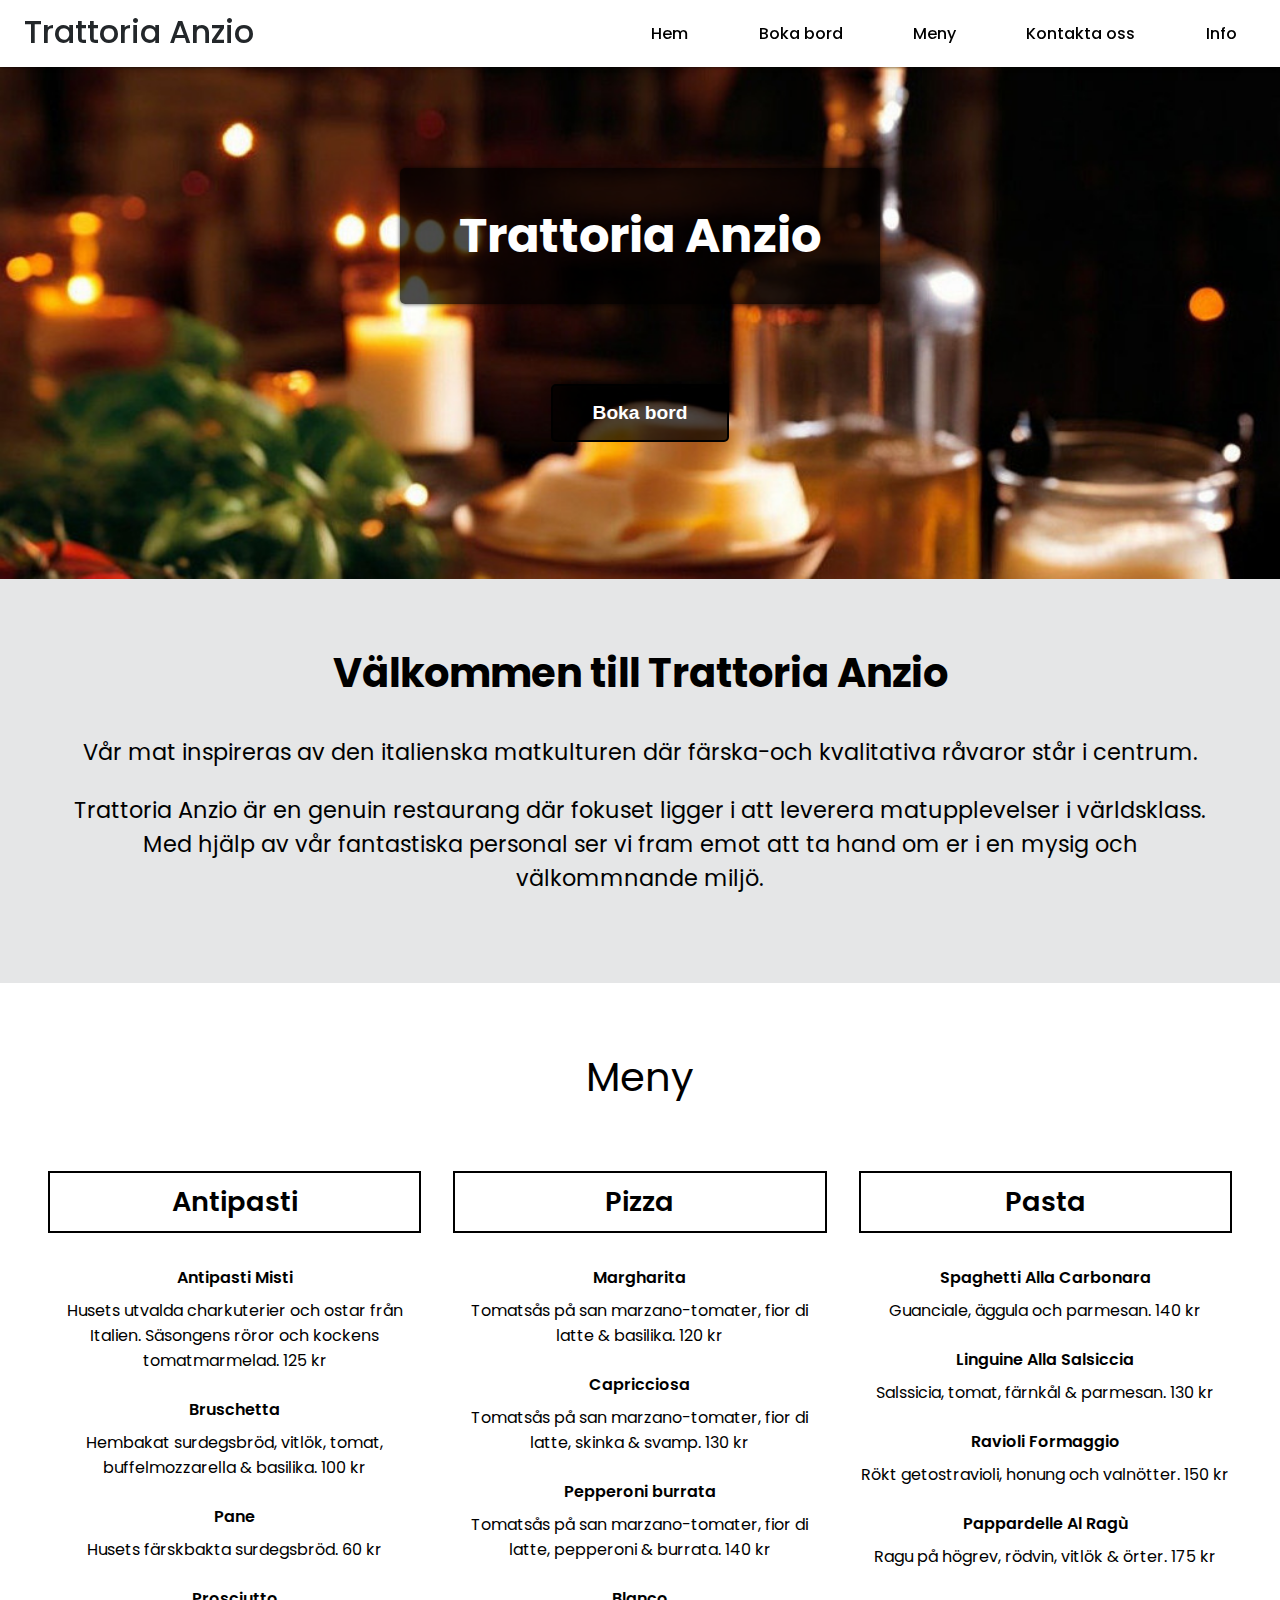
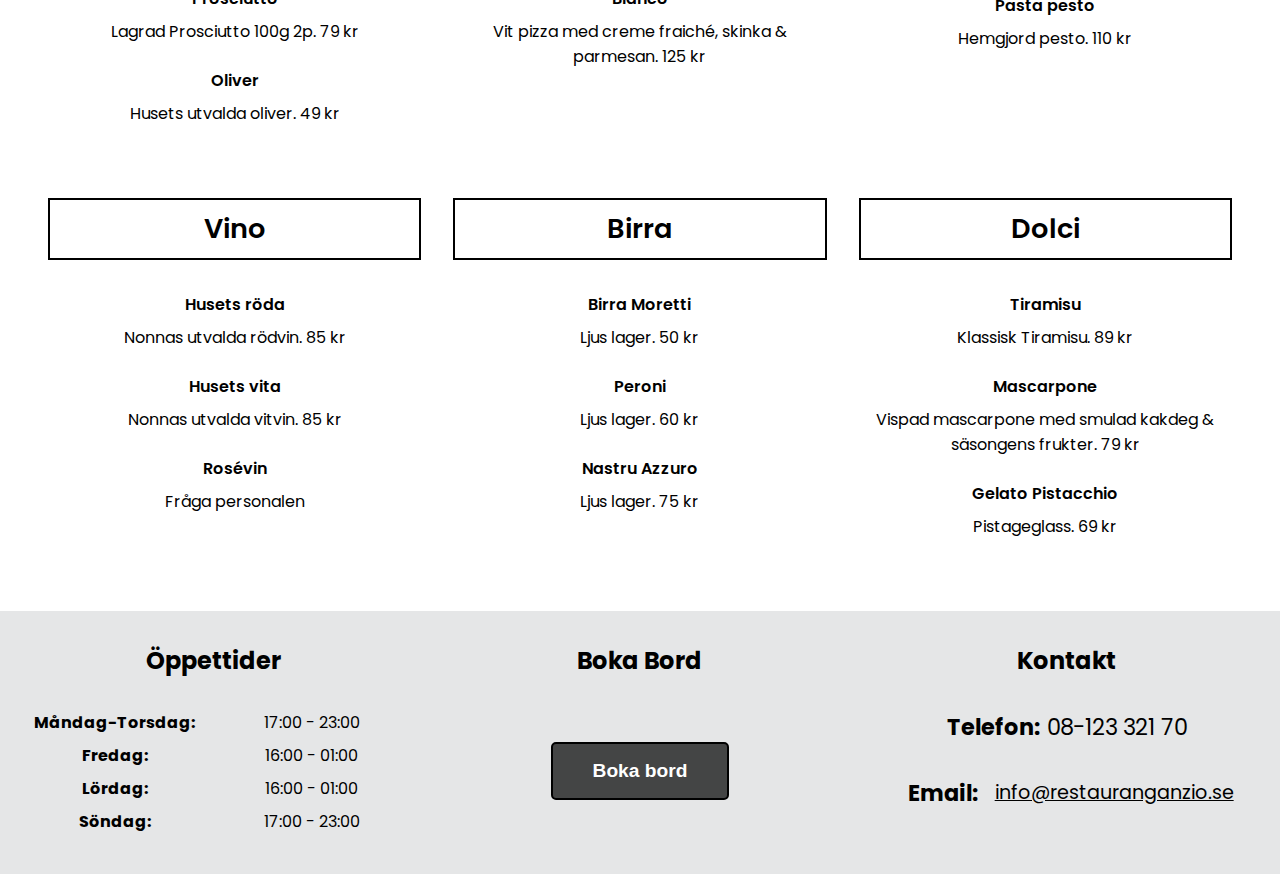
==== commit 2f3a4d54: "Validerad HTML & CSS, Kommenterad, formaterad. save 12" ====
--- a/index.html
+++ b/index.html
@@ -12,6 +12,7 @@
       crossorigin="anonymous"
       referrerpolicy="no-referrer"
     />
+    <!-- Länk till font -->
     <link rel="preconnect" href="https://fonts.googleapis.com" />
     <link rel="preconnect" href="https://fonts.gstatic.com" crossorigin />
     <link
@@ -23,34 +24,35 @@
   <body>
     <header>
       <nav>
-        <a href="#logga" id="logga">Trattoria Anzio</a>
+        <!-- #/länkarna går till hoppar till olika delarna. Hade jag gjort fler html-sidor, hade de istället hoppat till dem. -->
+        <a href="#jumplink-main-content" id="logga">Trattoria Anzio</a>
         <input type="checkbox" id="hamburger" />
         <label for="hamburger">
           <i class="fa-solid fa-bars"></i>
         </label>
         <ul>
           <li class="nav-item">
-            <a class="nav-link" href="#hem">Hem</a>
-          </li>
-          <li class="nav-item">
-            <a class="nav-link" href="#bokabord">Boka bord</a>
-          </li>
-          <li class="nav-item">
-            <a class="nav-link" href="#meny">Meny</a>
-          </li>
-          <li class="nav-item">
-            <a class="nav-link" href="#kontakt">Kontakta oss</a>
-          </li>
-          <li class="nav-item">
-            <a class="nav-link" href="#info">Info</a>
+            <a class="nav-link" href="#jumplink-main-content">Hem</a>
+          </li>
+          <li class="nav-item">
+            <a class="nav-link" href="#jumplink-main-content">Boka bord</a>
+          </li>
+          <li class="nav-item">
+            <a class="nav-link" href="#meny-header">Meny</a>
+          </li>
+          <li class="nav-item">
+            <a class="nav-link" href="#footer-kontakt">Kontakta oss</a>
+          </li>
+          <li class="nav-item">
+            <a class="nav-link" href="#intro-secondary">Info</a>
           </li>
         </ul>
       </nav>
     </header>
 
-    <main class="main-content">
-      <!-- Introsektion för en snabb introduktion -->
-      <section id="intro-center">
+    <main class="main-content" id="jumplink-main-content">
+      <!-- Introsektion med bild och namn på restaurang-->
+      <section id="intro-main">
         <img
           src="bilder/pasta-1024pxcropp.jpg"
           alt="bild_på_pasta"
@@ -62,6 +64,7 @@
         </div>
       </section>
 
+      <!-- Introsektion med mer om restaurangen -->
       <section id="intro-secondary">
         <h2>Välkommen till Trattoria Anzio</h2>
         <p id="intro-p1">
@@ -75,11 +78,14 @@
           välkommnande miljö.
         </p>
       </section>
-      <div id="h2-meny"><b>Meny</b></div>
+      <!-- <div id="h2-meny"><b>Meny</b></div> -->
       <!-- Sektion med meny -->
       <section id="meny-mat">
+        <h2 id="meny-header">Meny</h2>
         <dl id="antipasti-meny">
-          <div class="overrubrik-dl">Antipasti</div>
+          <!-- Insåg på tok försent att det inte går att ha rubrikelement inom dl-element. Min lösning var att placera ytterligare ett <dt> för överrubrik -->
+
+          <dt class="overrubrik-dl">Antipasti</dt>
           <dt>Antipasti Misti</dt>
           <dd>
             Husets utvalda charkuterier och ostar från Italien. Säsongens röror
@@ -93,7 +99,7 @@
           </dd>
 
           <dt>Pane</dt>
-          <dd>Husets färskbakta surdegsbröd</dd>
+          <dd>Husets färskbakta surdegsbröd. 60 kr</dd>
 
           <dt>Prosciutto</dt>
           <dd>Lagrad Prosciutto 100g 2p. 79 kr</dd>
@@ -103,7 +109,7 @@
         </dl>
 
         <dl id="pasta-meny">
-          <div class="overrubrik-dl">Pasta</div>
+          <dt class="overrubrik-dl">Pasta</dt>
           <dt>Spaghetti Alla Carbonara</dt>
           <dd>Guanciale, äggula och parmesan. 140 kr</dd>
 
@@ -121,7 +127,7 @@
         </dl>
 
         <dl id="pizza-meny">
-          <div class="overrubrik-dl">Pizza</div>
+          <dt class="overrubrik-dl">Pizza</dt>
           <dt>Margharita</dt>
           <dd>
             Tomatsås på san marzano-tomater, fior di latte & basilika. 120 kr
@@ -144,7 +150,7 @@
         </dl>
 
         <dl id="vino-meny">
-          <div class="overrubrik-dl">Vino</div>
+          <dt class="overrubrik-dl">Vino</dt>
           <dt>Husets röda</dt>
           <dd>Nonnas utvalda rödvin. 85 kr</dd>
 
@@ -156,7 +162,7 @@
         </dl>
 
         <dl id="birra-meny">
-          <div class="overrubrik-dl">Birra</div>
+          <dt class="overrubrik-dl">Birra</dt>
           <dt>Birra Moretti</dt>
           <dd>Ljus lager. 50 kr</dd>
 
@@ -168,7 +174,7 @@
         </dl>
 
         <dl id="dolci-meny">
-          <div class="overrubrik-dl">Dolci</div>
+          <dt class="overrubrik-dl">Dolci</dt>
           <dt>Tiramisu</dt>
           <dd>Klassisk Tiramisu. 89 kr</dd>
 
@@ -219,3 +225,5 @@
     </footer>
   </body>
 </html>
+
+<!-- Validated 16/9-24 -->
--- a/style.css
+++ b/style.css
@@ -1,405 +1,423 @@
 * {
-    margin: 0;
-    padding: 0;
-    box-sizing: border-box;
+  margin: 0;
+  padding: 0;
+  box-sizing: border-box;
+}
+
+/* Detta gör att scrollningen smooth efter man klickat på länkarna. Innan hoppade den direkt.*/
+html {
+  scroll-behavior: smooth;
 }
 
 body {
-    font-family:"Poppins",'Segoe UI', Tahoma, Geneva, Verdana, sans-serif;
-    display: grid;
-    grid-template-rows: auto 1fr auto;
-    grid-template-areas:
+  font-family: "Poppins", "Segoe UI", Tahoma, Geneva, Verdana, sans-serif;
+  display: grid;
+  grid-template-rows: auto 1fr auto;
+  grid-template-areas:
     "header"
     "main-content"
     "footer";
-    height: 100vh;
+  height: 100vh;
 }
 
 header {
-    grid-area:header;
+  grid-area: header;
 }
 
 nav {
-    position: fixed;
-    display: flex;
-    align-items: center;
-    justify-content: space-between;
-    background-color: white;
-    padding: 0.5rem;
-    width: 100%;
-    /* Säkerställer att nav hamnar "längst fram" */
-    z-index: 10;
-    box-shadow: 0 0px 4px 0 rgba(0, 0, 0, 0.7) ;
-}
-
-
+  position: fixed;
+  display: flex;
+  align-items: center;
+  justify-content: space-between;
+  background-color: white;
+  padding: 0.5rem;
+  width: 100%;
+  /* Säkerställer att nav hamnar "längst fram" */
+  z-index: 10;
+  box-shadow: 0 0px 4px 0 rgba(0, 0, 0, 0.7);
+}
+
+/* Nav's a-innehåll */
 nav a {
-    text-decoration: none;
-    color: black;
-    font-size: 1rem;
-    position: relative;
-    padding-bottom: 0.2rem;
-}
-
-
-
-/* skapar ett pseudo-element */
+  text-decoration: none;
+  color: black;
+  font-size: 1rem;
+  position: relative;
+  padding-bottom: 0.2rem;
+}
+
+/* skapar ett pseudo-element.
+Här fick jag prova mig fram till att få en röd linje under navbar-listorna.
+*/
+
 nav a::after {
-    content: ''; /*En tom sträng */
-    position: absolute;
-    left:0;
-    bottom: 0;
-    width: 100%;
-    height:2.5px;
-    background-color: transparent; /*Ser till att linjen är transparent by default */
-    transition: background-color 0.5s ease;
-    padding: 1px;
-}
-
+  content: "";
+  /*En tom sträng */
+  position: absolute;
+  left: 0;
+  bottom: 0;
+  width: 100%;
+  height: 2.5px;
+  background-color: transparent;
+  /*Ser till att linjen är transparent by default */
+  transition: background-color 0.5s ease;
+  padding: 1px;
+}
+
+/* Vid hover över elementet */
 nav a:hover::after {
-    background-color:#b91717;
-}
-
+  background-color: #b91717;
+}
+
+/* "logga" agerar som en logga, men är bara text */
 #logga {
-    font-size: 2rem;
-    color: #23272a;
-    font-weight: 500;
-    margin-left: 1rem;
-}
+  font-size: 2rem;
+  color: #23272a;
+  font-weight: 500;
+  margin-left: 1rem;
+}
+
 /* Checkbox */
 input[type="checkbox"] {
-    /* För att dölja den */
-    appearance: none;
-    -webkit-appearance: none;
+  /* För att dölja den */
+  appearance: none;
+  /* -webkit-appearance: none; */
 }
 
 label {
-    display: none;
+  display: none;
 }
 
 ul {
-    list-style: none;
-    display: flex;
-    gap: 1rem;
+  list-style: none;
+  display: flex;
+  gap: 1rem;
 }
 
 ul a {
-    padding: 1.2rem;
-    color: black;
-    font-weight: 500;
-    margin-right: 1rem;
+  padding: 1.2rem;
+  color: black;
+  font-weight: 500;
+  margin-right: 1rem;
+  transition: 0.5s ease;
 }
 
 ul a:hover {
-    color:#36a543;
-    transition: 0.5s;
-
+  color: #36a543;
+  transition: 0.5s;
 }
 
 .main-content {
-    grid-area: main-content;
+  grid-area: main-content;
+  display: grid;
+  grid-template-columns: 1fr;
+  grid-template-rows: 1fr;
+  grid-template-areas:
+    "intro-main"
+    "intro-secondary";
+}
+
+/* Detta är första sectionen man ser. */
+#intro-main {
+  position: relative;
+  width: 100%;
+  overflow: hidden;
+}
+
+/* bilden */
+.full-width-image {
+  height: auto;
+  width: 100%;
+  display: block;
+  object-fit: cover;
+  /* Hjälper att hålla bildens proportioner*/
+  position: relative;
+}
+
+.overlay-content {
+  position: absolute;
+  height: auto;
+  padding: 5rem;
+  color: white;
+  top: 50%;
+  left: 50%;
+  text-align: center;
+  /* Efter lite forskning fick jag hjälp att centrera av transform under */
+  transform: translate(-50%, -50%);
+  border-radius: 5px;
+  max-width: 90%;
+  box-sizing: border-box;
+}
+
+h1 {
+  font-size: 3rem;
+  width: 30rem;
+  margin: 2rem;
+  padding: 2rem;
+  background-color: rgba(0, 0, 0, 0.7);
+  border-radius: 5px;
+  box-shadow: 0 0px 4px 0 rgba(0, 0, 0, 0.7);
+}
+
+.bokabord-knapp {
+  margin: auto;
+  padding: 1rem 2.5rem;
+  margin-top: 3rem;
+  border-radius: 5px;
+  border: solid 2.5px black;
+  background-color: rgba(0, 0, 0, 0.7);
+  color: white;
+  text-decoration: none;
+  list-style-type: none;
+  font-weight: 550;
+  font-size: 1.2rem;
+}
+
+button:hover {
+  background-color: #36a543;
+  transition: 0.7s;
+}
+
+/* Sectionen med innehåll
+"1.Välkommen till.. 2. Vår mat inspireras.. 3. Trattoria Anzio är..
+ */
+#intro-secondary {
+  grid-area: intro-secondary;
+  text-align: center;
+  padding: 4rem;
+  width: auto;
+  min-width: 20rem;
+  background-color: rgb(229, 230, 231);
+  display: grid;
+}
+
+/* "Välkommen till Trattoria Anzio */
+#intro-secondary h2 {
+  font-size: 2.5rem;
+  margin-bottom: 2rem;
+}
+
+/* Vår mat inspireras av.... */
+#intro-p1,
+p {
+  margin-bottom: 1.5rem;
+  font-size: 140%;
+}
+
+/* H2 för "Meny" */
+#meny-header {
+  font-size: 2.5rem;
+  font-weight: 400;
+  text-align: center;
+  grid-area: meny-header;
+  margin: 1rem;
+}
+
+/* Menyns innehåll */
+#meny-mat {
+  display: grid;
+  grid-area: meny-mat;
+  grid-template-columns: 1fr 1fr 1fr;
+  grid-template-rows: auto auto auto;
+  grid-template-areas:
+    "meny-header meny-header meny-header"
+    "antipasti pizza-meny pasta-meny"
+    "vino-meny birra-meny dolci-meny";
+  grid-gap: 2rem;
+  text-align: center;
+  padding: 3rem;
+}
+
+/* Min rubriklösning inom en div, då det inte fungerar att ha rubrikelement i <dl>S */
+.overrubrik-dl {
+  font-size: 1.7rem;
+  margin-bottom: 2rem;
+  /* box-shadow: 0 3.5px 4px #b91717; */
+  border: solid 2px black;
+  padding: 0.5rem;
+}
+
+#meny-mat dd {
+  margin-bottom: 1.5rem;
+}
+
+#meny-mat dt {
+  font-weight: 600;
+}
+
+#antipasti-meny {
+  grid-area: antipasti;
+}
+
+#pasta-meny {
+  grid-area: pasta-meny;
+}
+
+#pizza-meny {
+  grid-area: pizza-meny;
+}
+
+#vino-meny {
+  grid-area: vino-meny;
+}
+
+#birra-meny {
+  grid-area: birra-meny;
+}
+
+#dolci-meny {
+  grid-area: dolci-meny;
+}
+
+dl {
+  margin-top: 1rem;
+}
+
+dt,
+dd {
+  margin-bottom: 0.5rem;
+}
+
+/* Footer-class */
+.footer {
+  grid-area: footer;
+  height: 20rem;
+  background-color: rgb(229, 230, 231);
+  display: flex;
+  justify-content: space-evenly;
+  align-items: flex-start;
+  text-align: center;
+}
+
+.email-container {
+  display: flex;
+  align-items: center;
+}
+
+.footer-content p {
+  margin: 1rem;
+  padding: 0;
+}
+
+.footer-content a {
+  font-size: 1.2rem;
+}
+
+.footer-content .email-container {
+  margin-right: 0.5rem;
+}
+
+.footer-content h3 {
+  font-size: 1.5rem;
+  padding: 1rem;
+}
+
+.footer-content dl {
+  display: grid;
+  grid-template-columns: 1fr 1fr;
+}
+
+#footer-oppettider {
+  grid-area: footer-oppettider;
+}
+
+#footer-bokabord {
+  grid-area: footer-bokabord;
+}
+
+#footer-kontakt {
+  grid-area: footer-kontakt;
+  display: flex;
+  align-items: center;
+  flex-direction: column;
+}
+
+/* Note to self: Kom ihåg! Detta är efter förändring av storlek på skärmen */
+@media (min-width: 360px) {
+  .main-content {
+    grid-template-columns: 1fr;
+    grid-template-areas:
+      "intro-image-center"
+      "intro-secondary"
+      "h2-meny"
+      "meny-mat";
+  }
+
+  #meny-mat {
+    grid-template-columns: 1fr;
+    grid-template-areas:
+      "meny-header"
+      "antipasti"
+      "pizza-meny"
+      "pasta-meny"
+      "vino-meny"
+      "birra-meny"
+      "dolci-meny";
+  }
+
+  .footer {
     display: grid;
     grid-template-columns: 1fr;
-    grid-template-rows: 1fr;
     grid-template-areas:
-    "intro-center"
-    "intro-secondary";
-}
-
-#intro-center {
-    position:relative;
-    width: 100%;
-    overflow: hidden;
-}
-
-/* bilden */
-.full-width-image {
+      "footer-oppettider"
+      "footer-bokabord"
+      "footer-kontakt";
     height: auto;
-    width: 100%;
-    display: block;
-    object-fit: cover; /* Hjälper att hålla bildens proportioner*/
-    position: relative;
-}
-
-.overlay-content {
-    position: absolute;
-    height:auto;
-    padding: 5rem;
-    color: white;
-    top:50%;
-    left: 50%;
-    text-align: center;
-    /* Efter lite forskning fick jag hjälp att centrera av transform under */
-    transform:translate(-50%, -50%);
-    border-radius: 5px;
-    max-width: 90%;
-    box-sizing: border-box;
-}
-
-h1 {
-    font-size: 3rem;
-    width: 30rem;
-    margin: 2rem;
-    padding: 2rem;
-    background-color:rgba(0, 0, 0, 0.7);
-    border-radius: 5px;
-    box-shadow: 0 0px 4px 0 rgba(0, 0, 0, 0.7) ;
-}
-
-.bokabord-knapp {
-    margin: auto;
-    padding: 1rem 2.5rem;
-    margin-top: 3rem;
-    border-radius: 5px;
-    border: solid 2.5px black;
-    background-color:rgba(0, 0, 0, 0.7);
-    color:white;
-    text-decoration: none;
-    list-style-type: none;
-    font-weight: 550;
-    font-size: 1.2rem;
-
-}
-
-button:hover {
-    background-color: #36a543;
-    transition: 0.7s;
-}
-
-#intro-secondary {
-    grid-area: intro-secondary;
-    text-align: center;
-    padding: 4rem;
-    width: auto;
-    min-width: 20rem;
-    background-color: rgb(229, 230, 231);
-    display: grid;
-}
-
-#intro-secondary h2{
-    font-size:  2.5rem;
-    margin-bottom: 2rem;
-}
-
-#intro-p1, p{
-    margin-bottom: 1.5rem;
-}
-
-#intro-p1, p {
-    font-size: 140%;
-}
-
-#h2-meny {
-    font-size:  2.5rem;
-    text-align: center;
-    margin-top: 2rem;
-    grid-area: h2-meny;
-}
-
-#meny-mat {
-    display: grid;
-    grid-area: meny-mat;
-    grid-template-columns: 1fr 1fr 1fr;
-    grid-template-rows: auto auto;
-    grid-template-areas:
-    "antipasti pizza-meny pasta-meny"
-    "vino-meny birra-meny dolci-meny";
-    grid-gap: 2rem;
-    text-align: center;
-    padding: 3rem;
-}
-
-
-.overrubrik-dl {
-    font-size: 1.7rem;
-    margin-bottom: 2rem;
-    background-color: #36a543;
-    border-bottom: #b91717 4px solid;
-    border-radius: 5px;
-    padding: 0.5rem;
-}
-
-#meny-mat dd {
-    margin-bottom: 1.5rem;
-}
-
-#meny-mat dt {
-    font-weight: 600;
-}
-
-#antipasti-meny {
-    grid-area: antipasti;
-}
-
-#pasta-meny {
-    grid-area: pasta-meny;
-}
-
-#pizza-meny {
-    grid-area: pizza-meny;
-}
-
-#vino-meny {
-    grid-area: vino-meny;
-}
-
-#birra-meny {
-    grid-area: birra-meny;
-}
-
-#dolci-meny {
-    grid-area: dolci-meny;
-}
-
-dl {
-    margin-top: 1rem;
-}
-
-dt, dd{
-    margin-bottom: 0.5rem;
-}
-
-.footer {
-    grid-area: footer;
-    height: 20rem;
-    background-color:rgb(229, 230, 231);;
-    display:flex;
-    justify-content:space-evenly;
-    align-items: flex-start;
-    text-align: center;
-    /* border-top: solid 3px #b91717; */
-}
-
-.email-container {
-    display: flex;
-    align-items: center;
-}
-
-.footer-content p{
-    margin: 1rem;
-    padding: 0;
-}
-
-.footer-content a {
-    font-size: 1.2rem;
-}
-
-.footer-content .email-container {
-    margin-right: 0.5rem;
-}
-
-.footer-content h3 {
-    font-size: 1.5rem;
+  }
+
+  .footer-content {
     padding: 1rem;
-}
-
-.footer-content dl {
-    display: grid;
-    grid-template-columns: 1fr 1fr;
-}
-
-#footer-oppettider {
-    grid-area: footer-oppettider;
-}
-
-#footer-bokabord {
-    grid-area: footer-bokabord;
-}
-
-#footer-kontakt {
-    grid-area: footer-kontakt;
-    display: flex;
-    align-items:center;
-    flex-direction: column;
-}
-
-/* Note to self: Kom ihåg! Detta är efter förändring av storlek på skärmen */
-@media (min-width:360px) {
-    .main-content {
-        grid-template-columns: 1fr;
-        grid-template-areas:
-        "intro-image-center"
-        "intro-secondary"
-        "h2-meny"
-        "meny-mat"
-        ;
-    }
-
-    #meny-mat {
-        grid-template-columns: 1fr;
-        grid-template-areas:
-        "antipasti"
-        "pizza-meny"
-        "pasta-meny"
-        "vino-meny"
-        "birra-meny"
-        "dolci-meny"
-        ;
-
-    }
-
-    .footer {
-        display: grid;
-        grid-template-columns: 1fr;
-        grid-template-areas:
-        "footer-oppettider"
-        "footer-bokabord"
-        "footer-kontakt"
-        ;
-        height: auto;
-
-    }
-
-    .footer-content {
-        padding: 1rem;
-        margin-bottom: 1rem;
-    }
-
+    margin-bottom: 1rem;
+  }
 }
 
 /* Note to self: Före ändring */
 @media (min-width: 1024px) {
-    #meny-mat {
-        grid-template-columns: 1fr 1fr 1fr;
-        grid-template-areas:
-            "antipasti pizza-meny pasta-meny"
-            "vino-meny birra-meny dolci-meny";
-    }
-
-    .footer {
-        grid-template-columns: 1fr 1fr 1fr;
-        grid-template-areas: "footer-oppettider footer-bokabord footer-kontakt ";
-    }
-
-}
-
-/* Denna media query skapar en hamburgarmeny vid 860px. Det är ungefär då "vanliga" nav-baren behöver bryta */
-@media screen and (max-width:860px) {
-    label   {
-        display: block;
-    }
-
-    ul {
-        font-size: 1rem;
-        position: absolute;
-        left: -100%;
-        flex-direction: column;
-        align-items: center;
-        background-color:white;
-        gap: 2em;
-        top: 60px;
-        width: 100%;
-        height:auto; /*Anpassar efter innehållet */
-        transition: 0.6s;
-        margin-top: 0;
-        padding: 2rem;
-    }
-
-    .overlay-content {
-        display: none;
-    }
-
-    input[type="checkbox"]:checked ~ ul {
-        left: 0;
-    }
-}
+  #meny-mat {
+    grid-template-columns: 1fr 1fr 1fr;
+    grid-template-rows: auto auto auto;
+    grid-template-areas:
+      "meny-header meny-header meny-header"
+      "antipasti pizza-meny pasta-meny"
+      "vino-meny birra-meny dolci-meny";
+  }
+
+  .footer {
+    grid-template-columns: 1fr 1fr 1fr;
+    grid-template-areas: "footer-oppettider footer-bokabord footer-kontakt ";
+  }
+}
+
+/* Denna media query skapar en hamburgarmeny vid 920px. Det är ungefär då "vanliga" nav-baren behöver bryta för att en sömlös övergång. Denna hjälper till responsiviteten på webbsidan och gör att hamburgarmenyn träder fram efter brytpunkten. */
+@media screen and (max-width: 920px) {
+  label {
+    display: block;
+  }
+
+  ul {
+    font-size: 1rem;
+    position: absolute;
+    left: -100%;
+    flex-direction: column;
+    align-items: center;
+    background-color: white;
+    gap: 2em;
+    top: 60px;
+    width: 100%;
+    height: auto;
+    /*Anpassar efter innehållet */
+    transition: 0.6s;
+    margin-top: 0;
+    padding: 2rem;
+  }
+
+  .overlay-content {
+    display: none;
+  }
+
+  input[type="checkbox"]:checked ~ ul {
+    left: 0;
+  }
+}
+
+/* Validated 16/9-24 */
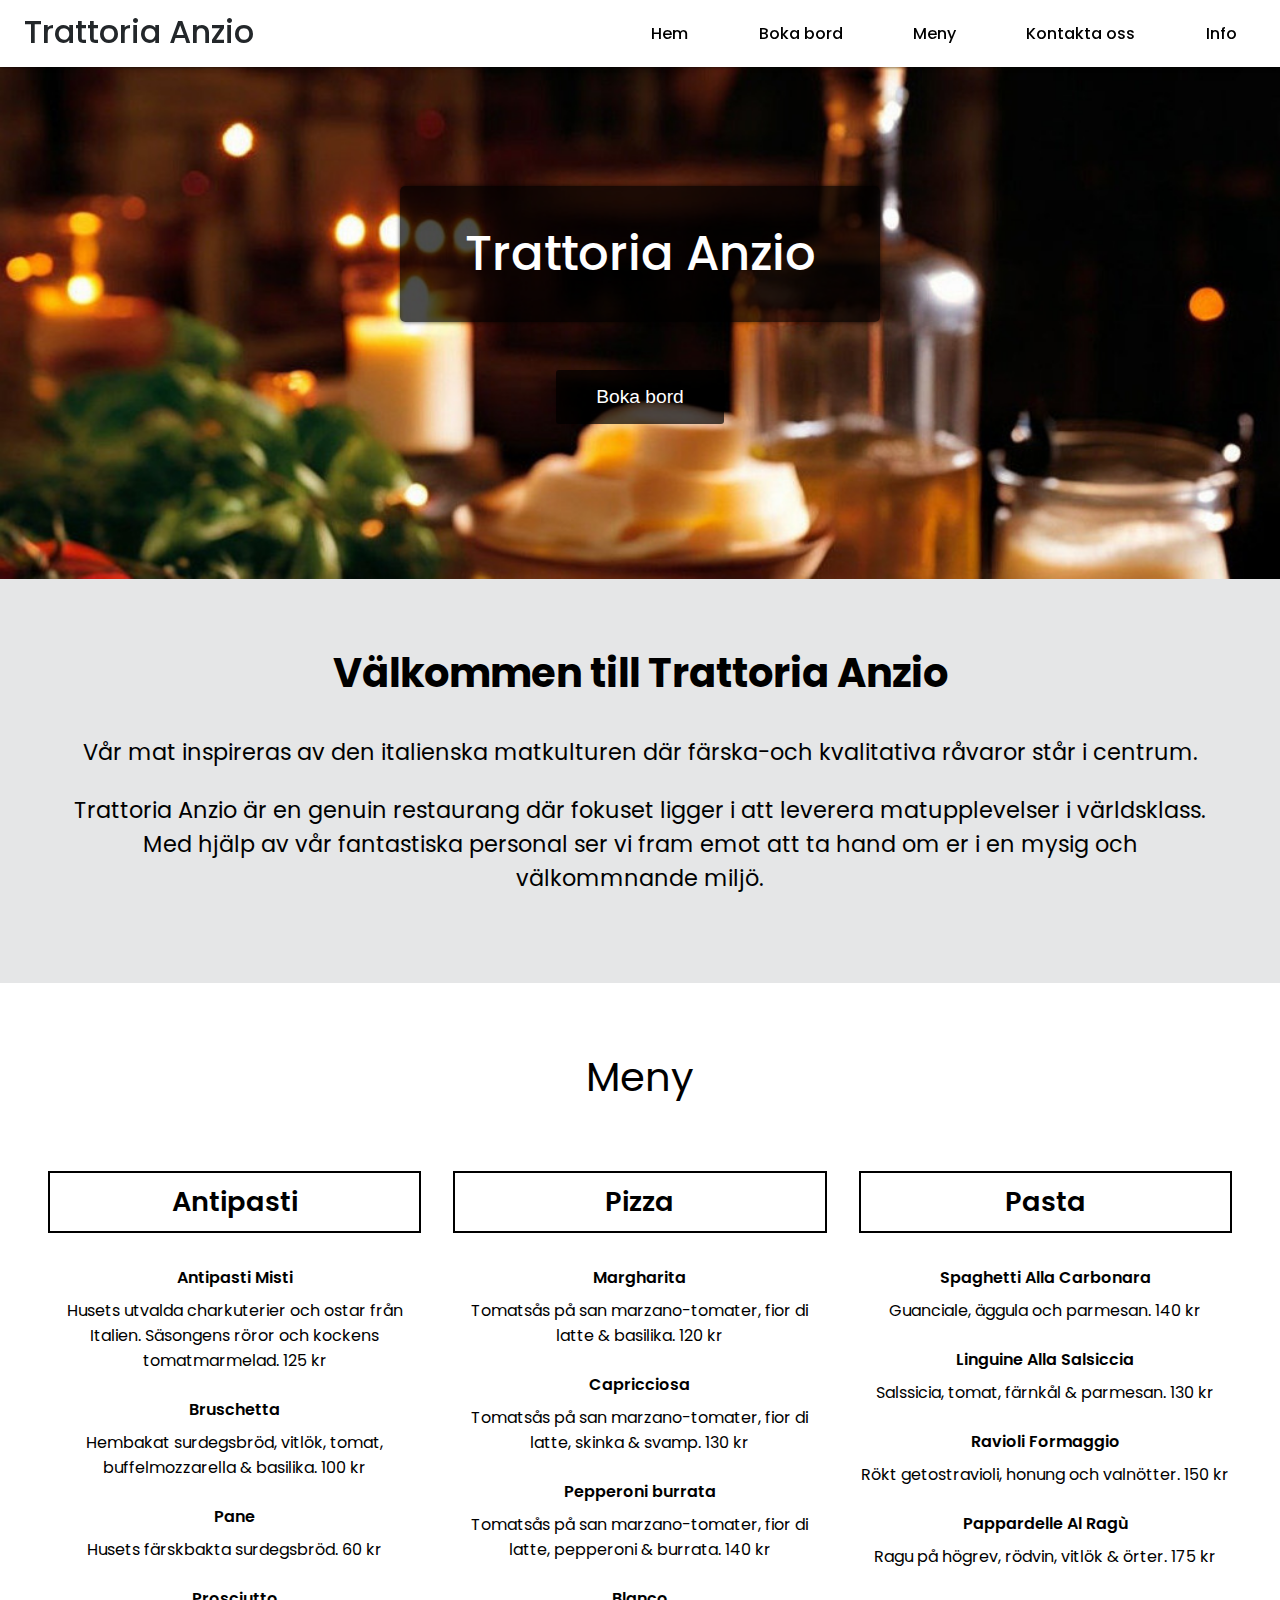
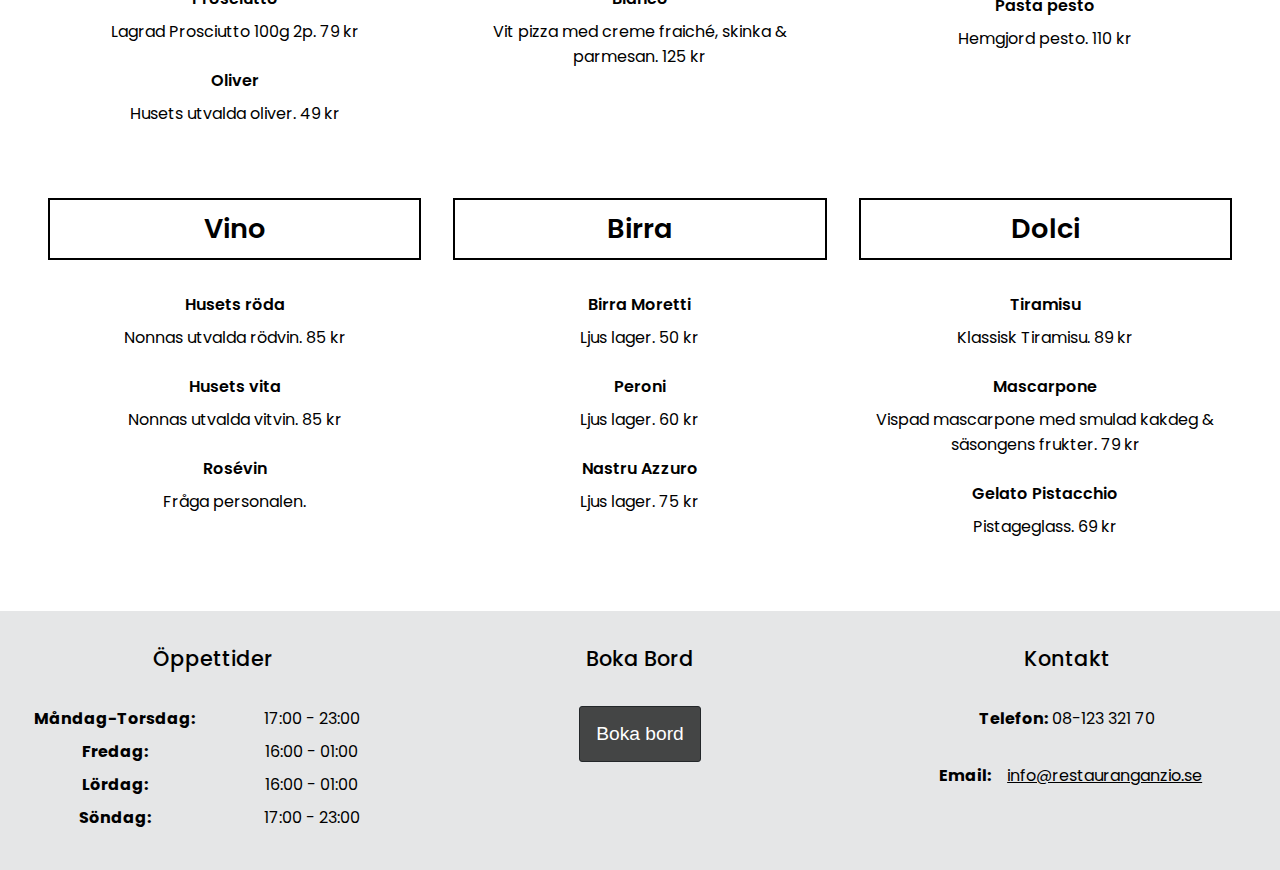
==== commit 18421890: "Klar - save 13" ====
--- a/index.html
+++ b/index.html
@@ -4,7 +4,7 @@
     <meta charset="UTF-8" />
     <meta name="viewport" content="width=device-width, initial-scale=1.0" />
     <link rel="stylesheet" href="style.css" />
-    <!-- Länk till biblioteket -->
+    <!-- Länk till biblioteket för hamburgarmeny-ikonen -->
     <link
       rel="stylesheet"
       href="https://cdnjs.cloudflare.com/ajax/libs/font-awesome/6.6.0/css/all.min.css"
@@ -24,7 +24,7 @@
   <body>
     <header>
       <nav>
-        <!-- #/länkarna går till hoppar till olika delarna. Hade jag gjort fler html-sidor, hade de istället hoppat till dem. -->
+        <!-- #/länkarna hoppar till de olika delarna. Hade jag gjort fler html-sidor, hade de istället hoppat till dem. -->
         <a href="#jumplink-main-content" id="logga">Trattoria Anzio</a>
         <input type="checkbox" id="hamburger" />
         <label for="hamburger">
@@ -58,13 +58,14 @@
           alt="bild_på_pasta"
           class="full-width-image"
         />
+        <!-- Innehåll som är "ovanpå" bilden -->
         <div class="overlay-content">
           <h1>Trattoria Anzio</h1>
           <button type="button" class="bokabord-knapp">Boka bord</button>
         </div>
       </section>
 
-      <!-- Introsektion med mer om restaurangen -->
+      <!-- Introsektion med mer info om restaurangen -->
       <section id="intro-secondary">
         <h2>Välkommen till Trattoria Anzio</h2>
         <p id="intro-p1">
@@ -84,7 +85,6 @@
         <h2 id="meny-header">Meny</h2>
         <dl id="antipasti-meny">
           <!-- Insåg på tok försent att det inte går att ha rubrikelement inom dl-element. Min lösning var att placera ytterligare ett <dt> för överrubrik -->
-
           <dt class="overrubrik-dl">Antipasti</dt>
           <dt>Antipasti Misti</dt>
           <dd>
@@ -158,7 +158,7 @@
           <dd>Nonnas utvalda vitvin. 85 kr</dd>
 
           <dt>Rosévin</dt>
-          <dd>Fråga personalen</dd>
+          <dd>Fråga personalen.</dd>
         </dl>
 
         <dl id="birra-meny">
@@ -209,7 +209,9 @@
 
       <div class="footer-content" id="footer-bokabord">
         <h3>Boka Bord</h3>
-        <button type="button" class="bokabord-knapp">Boka bord</button>
+        <button type="button" class="bokabord-knapp" id="footer-button">
+          Boka bord
+        </button>
       </div>
 
       <div class="footer-content" id="footer-kontakt">
--- a/style.css
+++ b/style.css
@@ -103,7 +103,7 @@
 }
 
 ul a:hover {
-  color: #36a543;
+  color: #2e8538;
   transition: 0.5s;
 }
 
@@ -151,6 +151,7 @@
 
 h1 {
   font-size: 3rem;
+  font-weight: 500;
   width: 30rem;
   margin: 2rem;
   padding: 2rem;
@@ -162,20 +163,20 @@
 .bokabord-knapp {
   margin: auto;
   padding: 1rem 2.5rem;
-  margin-top: 3rem;
-  border-radius: 5px;
-  border: solid 2.5px black;
-  background-color: rgba(0, 0, 0, 0.7);
+  margin-top: 1rem;
+  border-radius: 3px;
+  border: none;
+  background-color: rgba(0, 0, 0, 0.702);
   color: white;
   text-decoration: none;
   list-style-type: none;
-  font-weight: 550;
+  font-weight: 500;
   font-size: 1.2rem;
 }
 
 button:hover {
-  background-color: #36a543;
-  transition: 0.7s;
+  background-color: #23272a;
+  transition: 0.5s;
 }
 
 /* Sectionen med innehåll
@@ -289,27 +290,39 @@
   text-align: center;
 }
 
+/* Styr H3-rubriken i footern */
+.footer-content h3 {
+  font-size: 1.3rem;
+  padding: 1rem;
+  font-weight: 500;
+}
+
+/* Container för email-delen */
 .email-container {
   display: flex;
   align-items: center;
 }
 
+/*Anpassar knappen i footern specifikt */
+#footer-button {
+  padding: 1rem;
+  border: solid 1.5px #23272a;
+}
+
+/* Class för innehållet i footern */
 .footer-content p {
   margin: 1rem;
   padding: 0;
-}
-
+  font-size: 1rem;
+}
+
+/* Styr Email-länken */
 .footer-content a {
-  font-size: 1.2rem;
+  font-size: 1rem;
 }
 
 .footer-content .email-container {
   margin-right: 0.5rem;
-}
-
-.footer-content h3 {
-  font-size: 1.5rem;
-  padding: 1rem;
 }
 
 .footer-content dl {
@@ -421,3 +434,4 @@
 }
 
 /* Validated 16/9-24 */
+/* Kollat kontraster mellan background-color och foreground i Colorreview  17/9-24*/
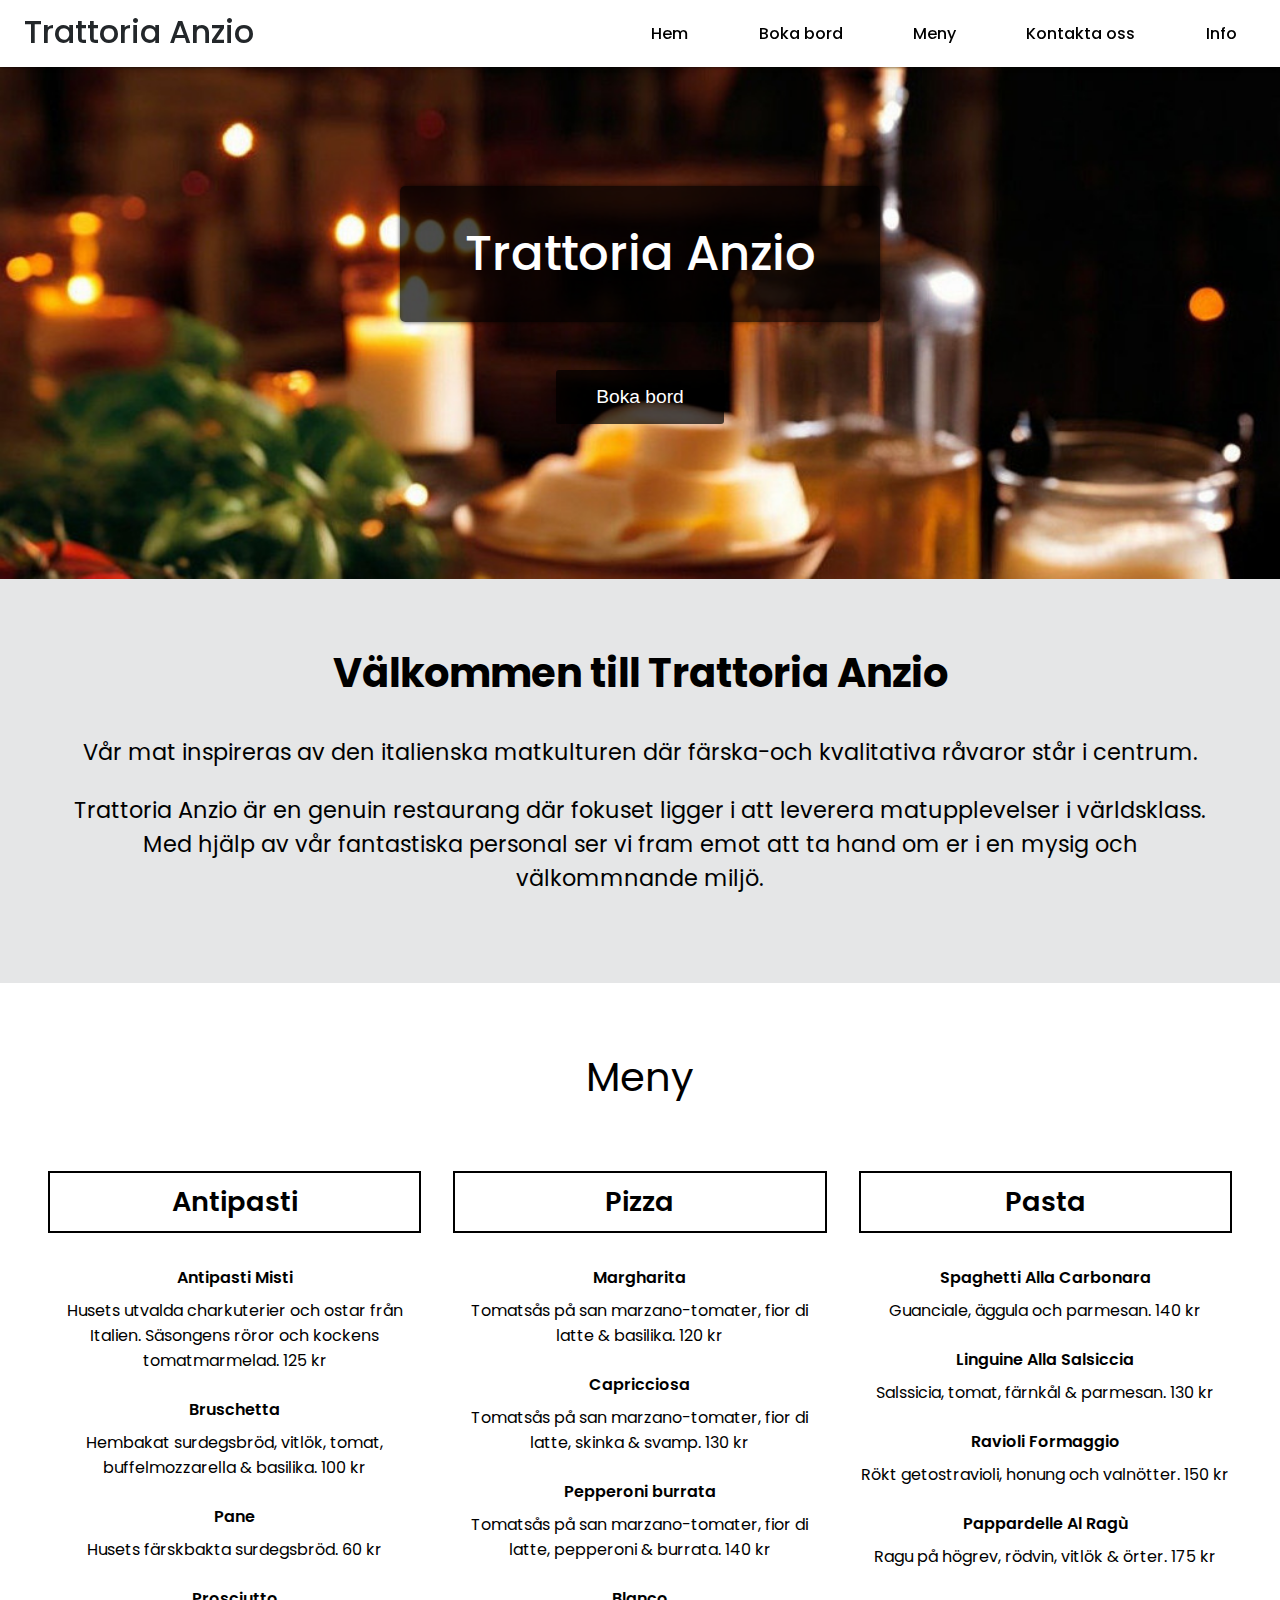
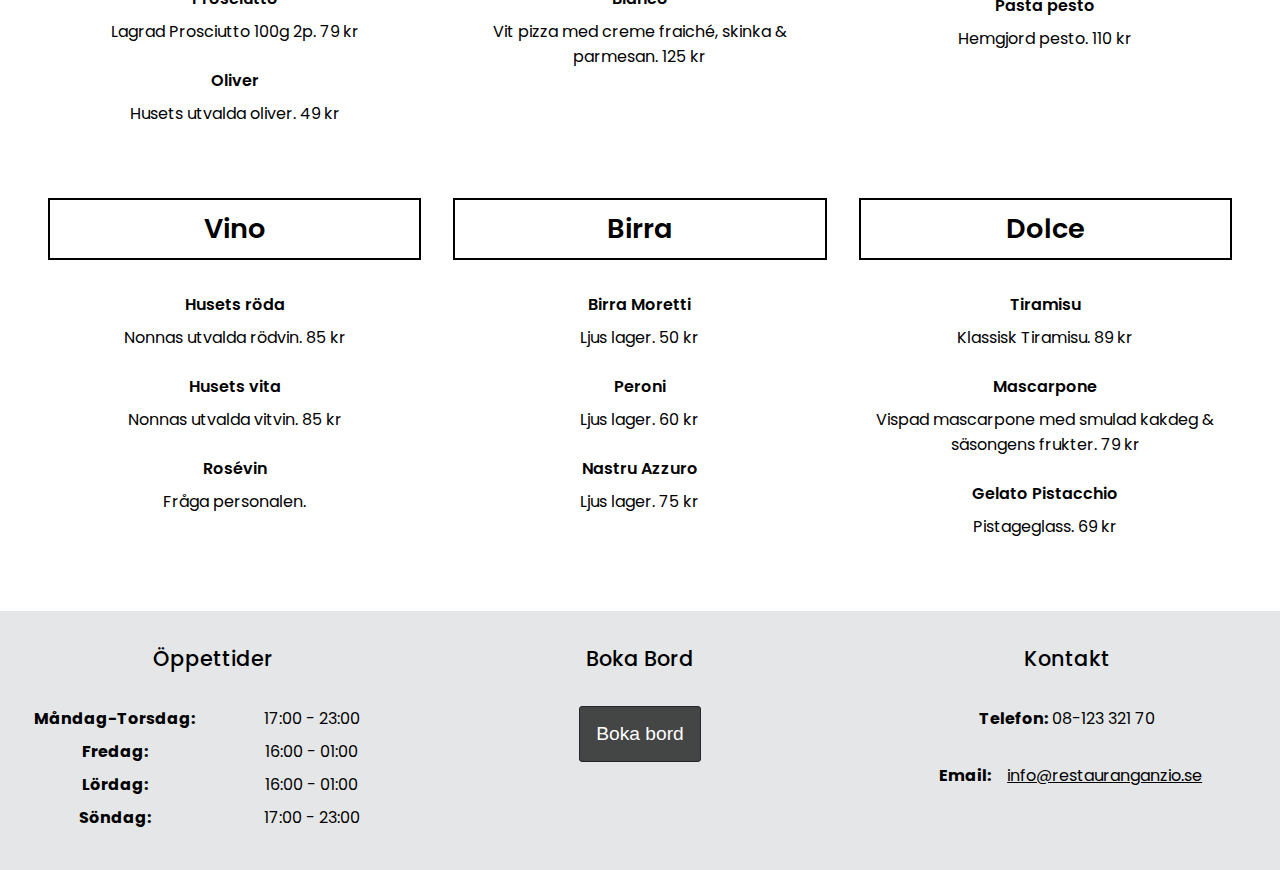
==== commit 76076772: "Grand Finale - Save 15" ====
--- a/index.html
+++ b/index.html
@@ -3,6 +3,10 @@
   <head>
     <meta charset="UTF-8" />
     <meta name="viewport" content="width=device-width, initial-scale=1.0" />
+    <meta
+      name="discription"
+      content="Trattoria Anzio, en italiensk matupplevelse."
+    />
     <link rel="stylesheet" href="style.css" />
     <!-- Länk till biblioteket för hamburgarmeny-ikonen -->
     <link
@@ -173,8 +177,8 @@
           <dd>Ljus lager. 75 kr</dd>
         </dl>
 
-        <dl id="dolci-meny">
-          <dt class="overrubrik-dl">Dolci</dt>
+        <dl id="dolce-meny">
+          <dt class="overrubrik-dl">Dolce</dt>
           <dt>Tiramisu</dt>
           <dd>Klassisk Tiramisu. 89 kr</dd>
 
--- a/style.css
+++ b/style.css
@@ -81,7 +81,6 @@
 input[type="checkbox"] {
   /* För att dölja den */
   appearance: none;
-  /* -webkit-appearance: none; */
 }
 
 label {
@@ -223,7 +222,7 @@
   grid-template-areas:
     "meny-header meny-header meny-header"
     "antipasti pizza-meny pasta-meny"
-    "vino-meny birra-meny dolci-meny";
+    "vino-meny birra-meny dolce-meny";
   grid-gap: 2rem;
   text-align: center;
   padding: 3rem;
@@ -266,8 +265,8 @@
   grid-area: birra-meny;
 }
 
-#dolci-meny {
-  grid-area: dolci-meny;
+#dolce-meny {
+  grid-area: dolce-meny;
 }
 
 dl {
@@ -365,7 +364,7 @@
       "pasta-meny"
       "vino-meny"
       "birra-meny"
-      "dolci-meny";
+      "dolce-meny";
   }
 
   .footer {
@@ -392,7 +391,7 @@
     grid-template-areas:
       "meny-header meny-header meny-header"
       "antipasti pizza-meny pasta-meny"
-      "vino-meny birra-meny dolci-meny";
+      "vino-meny birra-meny dolce-meny";
   }
 
   .footer {
